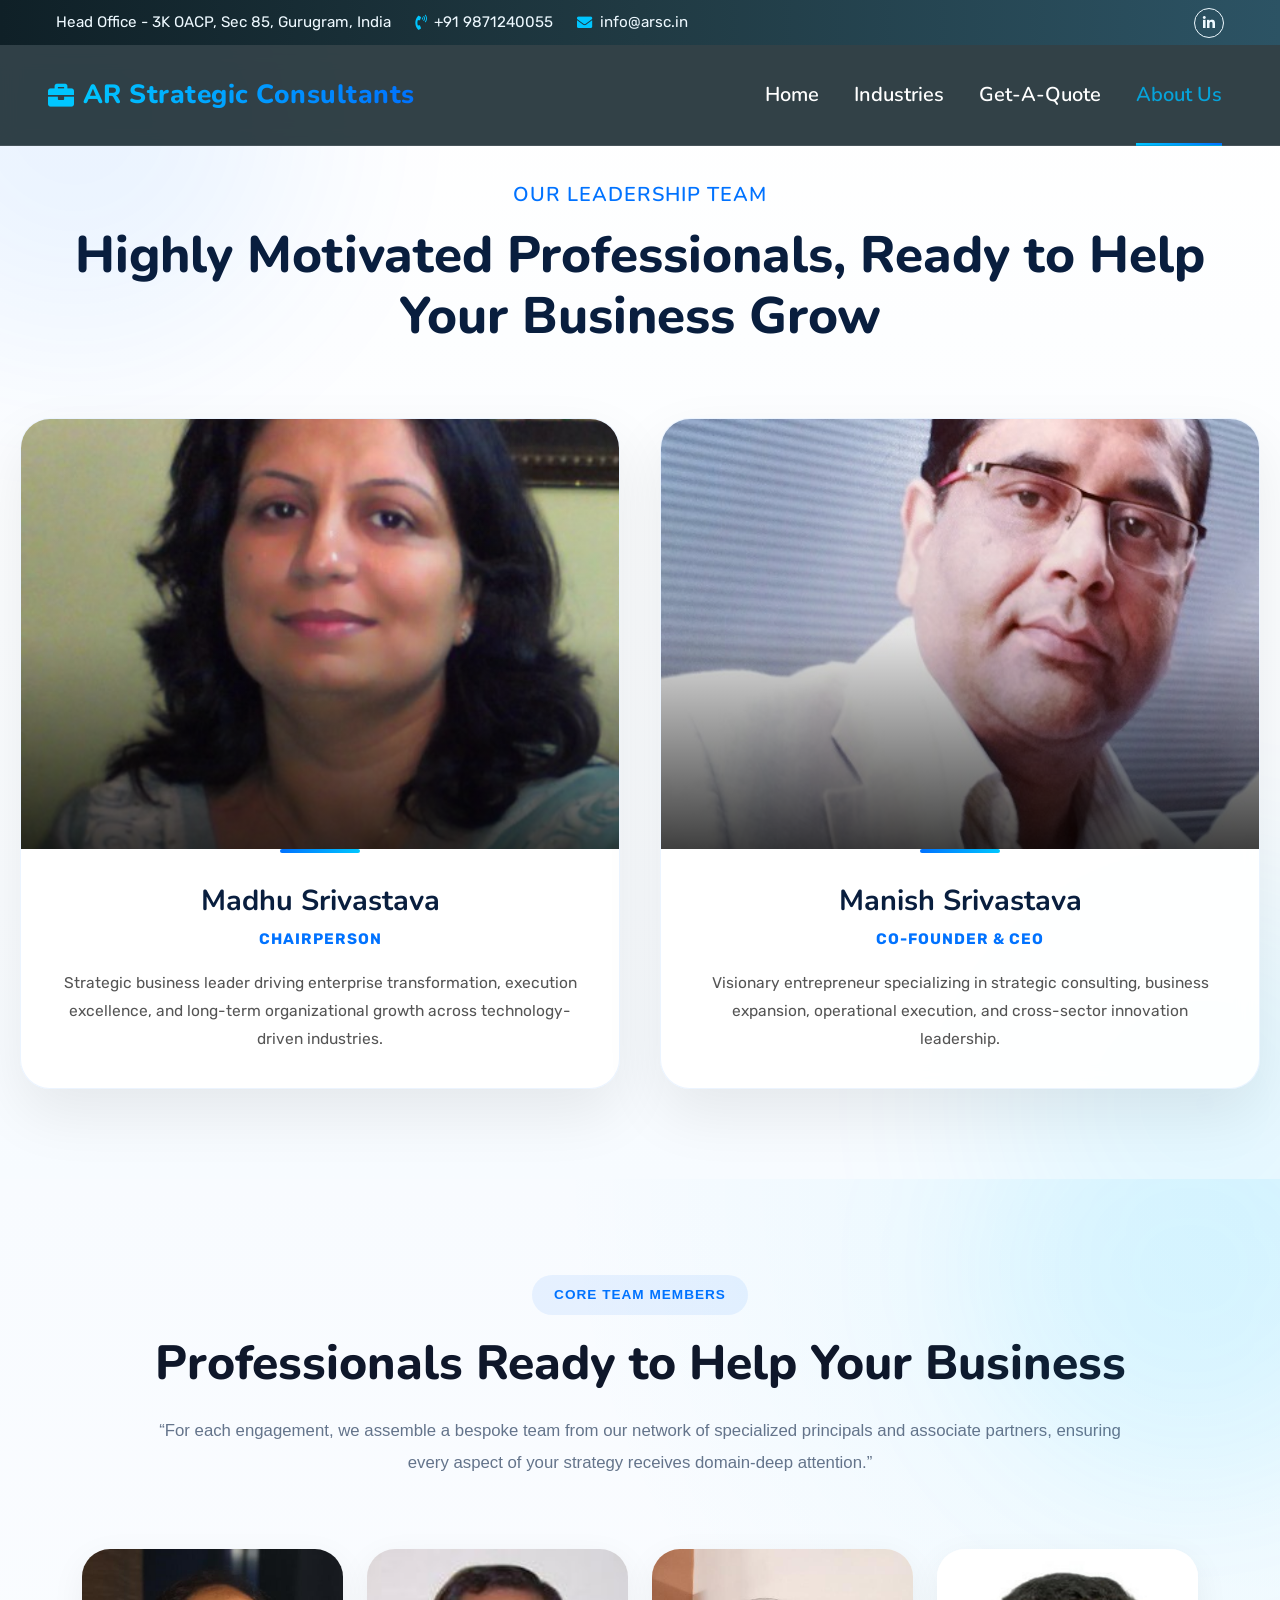
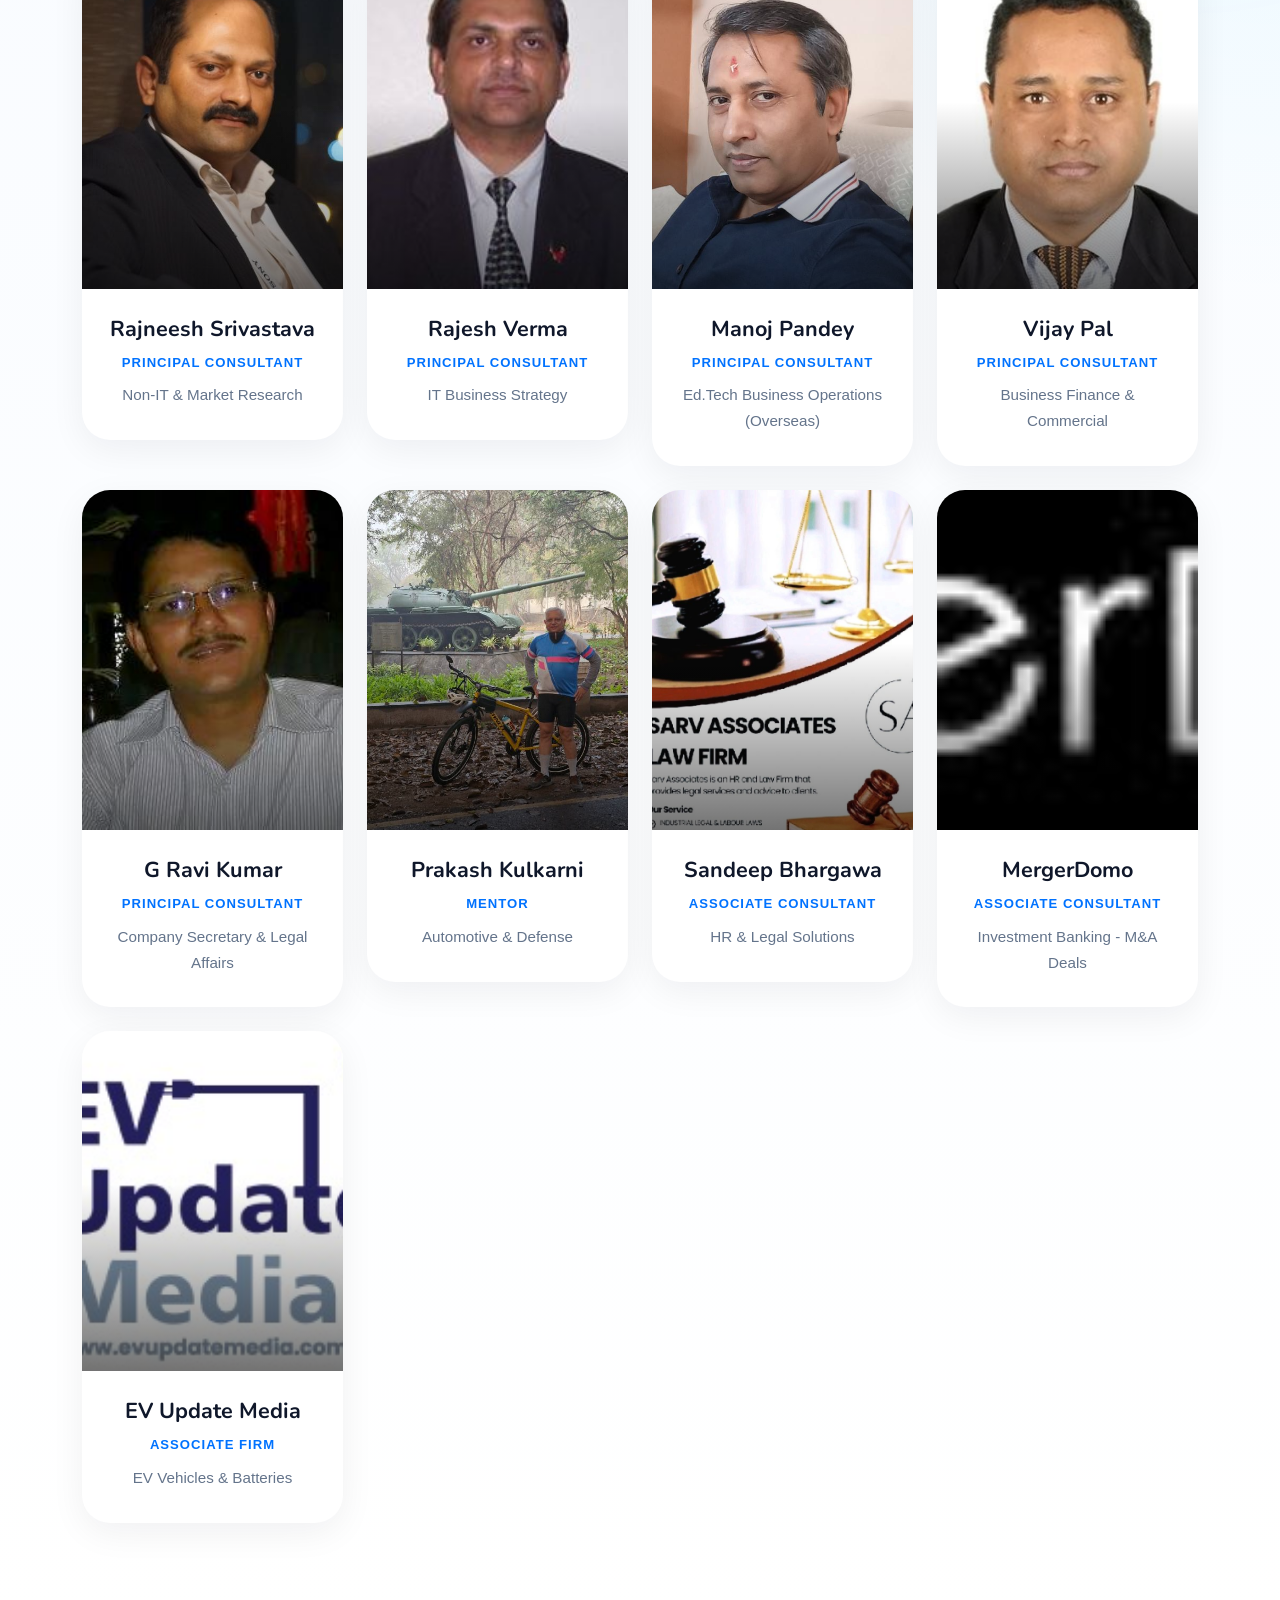
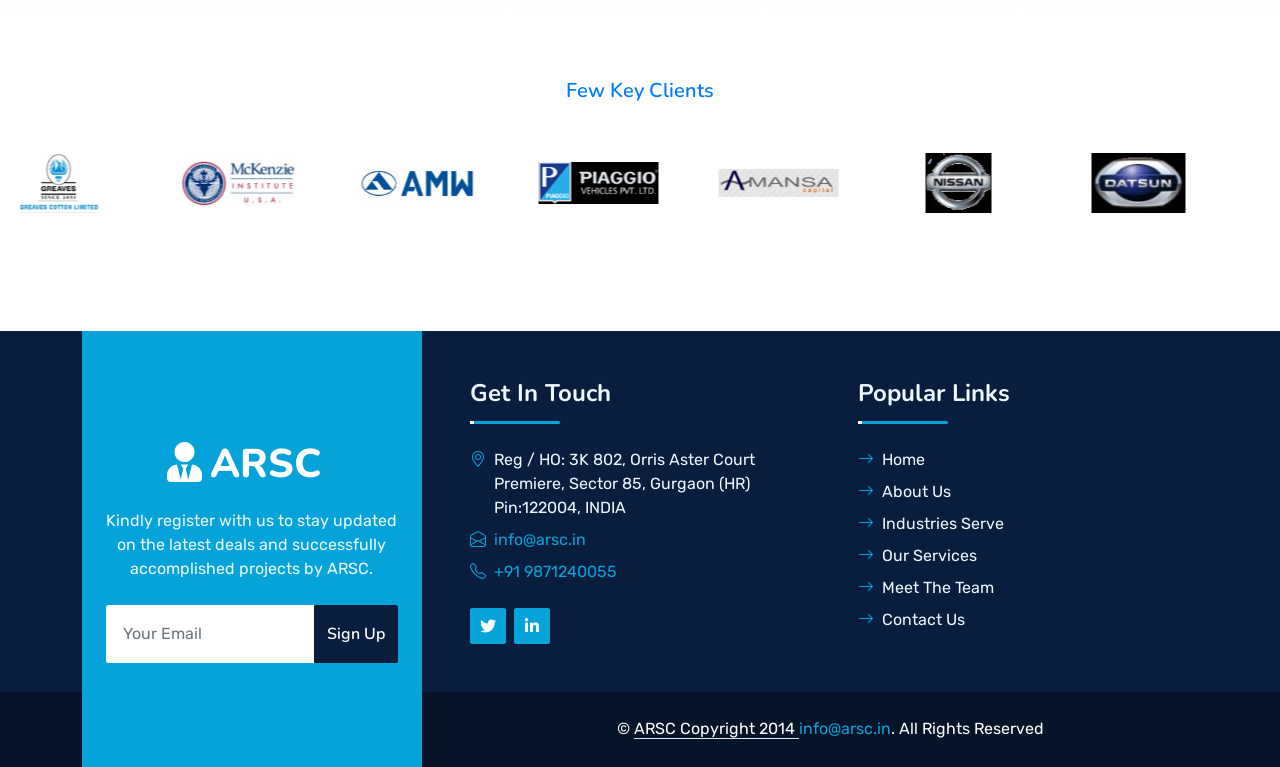
==== ARSC-Site _MAY 25/about.html @ a9e3c6f7 "Add files via upload" ====
<!DOCTYPE html>
<html lang="en">

<head>
    <meta charset="utf-8">
    <title>AR Strategic Consultants</title>
    <meta content="width=device-width, initial-scale=1.0" name="viewport">
    <meta content="Free HTML Templates" name="keywords">
    <meta content="Free HTML Templates" name="description">

    <!-- Favicon -->
    <link href="img/favicon.ico" rel="icon">

    <!-- Google Web Fonts -->
    <link rel="preconnect" href="https://fonts.googleapis.com">
    <link rel="preconnect" href="https://fonts.gstatic.com" crossorigin>
    <link href="https://fonts.googleapis.com/css2?family=Nunito:wght@400;600;700;800&family=Rubik:wght@400;500;600;700&display=swap" rel="stylesheet">

    <!-- Icon Font Stylesheet -->
    <link href="https://cdnjs.cloudflare.com/ajax/libs/font-awesome/5.10.0/css/all.min.css" rel="stylesheet">
    <link href="https://cdn.jsdelivr.net/npm/bootstrap-icons@1.4.1/font/bootstrap-icons.css" rel="stylesheet">

    <!-- Libraries Stylesheet -->
    <link href="lib/owlcarousel/assets/owl.carousel.min.css" rel="stylesheet">
    <link href="lib/animate/animate.min.css" rel="stylesheet">

    <!-- Customized Bootstrap Stylesheet -->
    <link href="css/bootstrap.min.css" rel="stylesheet">

    <!-- Template Stylesheet -->
    <link href="css/style.css" rel="stylesheet">
</head>

<body>
    <!-- Spinner Start -->
    <div id="spinner" class="show bg-white position-fixed translate-middle w-100 vh-100 top-50 start-50 d-flex align-items-center justify-content-center">
        <div class="spinner"></div>
    </div>
    <!-- Spinner End -->


<!-- Topbar Start -->
<div class="container-fluid bg-dark px-5 d-none d-lg-block" style="background: linear-gradient(90deg, #0f2027, #203a43, #2c5364); backdrop-filter: blur(6px);">
    <div class="row gx-0">
        <div class="col-lg-8 text-center text-lg-start mb-2 mb-lg-0">
            <div class="d-inline-flex align-items-center" style="height: 45px;">
                
                <small class="me-4 text-light d-flex align-items-center">
                    <i class="fas fa-location-dot me-2" style="color:#00c6ff;"></i>
                    Head Office - 3K OACP, Sec 85, Gurugram, India
                </small>
                
                <small class="me-4 text-light d-flex align-items-center">
                    <i class="fas fa-phone-volume me-2" style="color:#00c6ff;"></i>
                    <a href="tel:+919871240055" class="text-light text-decoration-none">+91 9871240055</a>
                </small>
                
                <small class="text-light d-flex align-items-center">
                    <i class="fas fa-envelope me-2" style="color:#00c6ff;"></i>
                    <a href="mailto:info@arsc.in" class="text-light text-decoration-none">info@arsc.in</a>
                </small>

            </div>
        </div>
        
        <div class="col-lg-4 text-center text-lg-end">
            <div class="d-inline-flex align-items-center" style="height: 45px;">
                
                <a class="btn btn-sm btn-outline-light btn-sm-square rounded-circle me-2"
                   href="https://www.linkedin.com/company/ar-strategic-consultants/"
                   style="transition: all 0.3s ease;">
                   
                    <i class="fab fa-linkedin-in fw-normal"></i>
                </a>

            </div>
        </div>
    </div>
</div>
<!-- Topbar End -->


    <!-- Navbar & Carousel Start -->
<div class="container-fluid position-relative p-0">
<nav class="navbar navbar-expand-lg navbar-dark px-5 py-3 py-lg-0"
     style="background: rgba(15, 32, 39, 0.85); backdrop-filter: blur(10px); border-bottom: 1px solid rgba(255,255,255,0.1);">

    <a href="index.html" class="navbar-brand p-0 d-flex align-items-center">
        <h1 class="m-0 d-flex align-items-center">
            <i class="fas fa-briefcase me-2" style="color:#00c6ff;"></i>
            <span style="background: linear-gradient(90deg,#00c6ff,#0072ff); -webkit-background-clip: text; -webkit-text-fill-color: transparent;">
                AR Strategic Consultants
            </span>
        </h1>
    </a>

    <button class="navbar-toggler border-0 shadow-none" type="button" data-bs-toggle="collapse" data-bs-target="#navbarCollapse">
        <span class="fa fa-bars" style="color:#00c6ff;"></span>
    </button>

    <div class="collapse navbar-collapse" id="navbarCollapse">
        <div class="navbar-nav ms-auto py-0">

            <a href="index.html" class="nav-item nav-link nav-hover">Home</a>
            <a href="industries.html" class="nav-item nav-link nav-hover">Industries</a>
            <!-- <a href="service.html" class="nav-item nav-link nav-hover">Services</a> -->
            <a href="quote.html" class="nav-item nav-link nav-hover">Get-A-Quote</a>
            <a href="about.html" class="nav-item nav-link active nav-hover">About Us</a>
            <!-- <a href="contact.html" class="nav-item nav-link nav-hover">Contact</a> -->

        </div> 
    </div>               

</nav>
<div id="arsc-leadership-section">

<style>
/* =========================
   FULLY SCOPED LEADERSHIP
========================= */

#arsc-leadership-section{
    position:relative;
    padding:90px 20px;
    overflow:hidden;
    background:
    linear-gradient(to bottom,#ffffff,#f7fbff);
}

/* background glows */
#arsc-leadership-section::before,
#arsc-leadership-section::after{
    content:"";
    position:absolute;
    width:450px;
    height:450px;
    border-radius:50%;
    filter:blur(100px);
    opacity:.08;
    z-index:0;
}

#arsc-leadership-section::before{
    background:#0072ff;
    top:-150px;
    left:-150px;
}

#arsc-leadership-section::after{
    background:#00c6ff;
    bottom:-150px;
    right:-150px;
}

/* wrapper */
#arsc-leadership-section .arsc-lead-wrap{
    max-width:1300px;
    margin:auto;
    position:relative;
    z-index:2;
}

/* heading */
#arsc-leadership-section .arsc-head{
    text-align:center;
    margin-bottom:70px;
}

#arsc-leadership-section .arsc-head h5{
    color:#0072ff;
    font-weight:800;
    text-transform:uppercase;
    letter-spacing:1px;
    margin-bottom:18px;
}

#arsc-leadership-section .arsc-head h1{
    font-size:clamp(2rem,4vw,3.3rem);
    font-weight:800;
    line-height:1.2;
    margin:0;
}

/* grid */
#arsc-leadership-section .arsc-grid{
    display:grid;
    grid-template-columns:repeat(auto-fit,minmax(320px,1fr));
    gap:40px;
}

/* cards */
#arsc-leadership-section .arsc-card{
    position:relative;
    border-radius:30px;
    overflow:hidden;
    background:rgba(255,255,255,.92);
    border:1px solid rgba(0,114,255,.08);
    box-shadow:0 25px 60px rgba(0,0,0,.08);
    transition:.5s ease;
    transform-style:preserve-3d;
    backdrop-filter:blur(10px);
}

#arsc-leadership-section .arsc-card:hover{
    transform:translateY(-12px);
    box-shadow:0 35px 90px rgba(0,0,0,.14);
}

/* image */
#arsc-leadership-section .arsc-image{
    position:relative;
    height:430px;
    overflow:hidden;
}

#arsc-leadership-section .arsc-image img{
    width:100%;
    height:100%;
    object-fit:cover;
    transition:transform 1s ease;
    display:block;
}

#arsc-leadership-section .arsc-card:hover img{
    transform:scale(1.08);
}

/* overlay */
#arsc-leadership-section .arsc-overlay{
    position:absolute;
    inset:0;
    background:
    linear-gradient(
        to top,
        rgba(0,0,0,.75),
        rgba(0,0,0,.1),
        transparent
    );
}

/* floating socials */
#arsc-leadership-section .arsc-socials{
    position:absolute;
    top:20px;
    right:20px;
    display:flex;
    flex-direction:column;
    gap:12px;
    z-index:3;
}

#arsc-leadership-section .arsc-socials a{
    width:48px;
    height:48px;
    border-radius:50%;
    display:flex;
    align-items:center;
    justify-content:center;
    text-decoration:none;
    background:rgba(255,255,255,.15);
    backdrop-filter:blur(10px);
    color:#fff;
    font-size:18px;
    transition:.35s ease;
    border:1px solid rgba(255,255,255,.2);
}

#arsc-leadership-section .arsc-socials a:hover{
    transform:translateY(-4px) scale(1.08);
    background:linear-gradient(135deg,#0072ff,#00c6ff);
}

/* content */
#arsc-leadership-section .arsc-content{
    padding:35px;
    text-align:center;
    position:relative;
}

#arsc-leadership-section .arsc-content::before{
    content:"";
    position:absolute;
    top:0;
    left:50%;
    transform:translateX(-50%);
    width:80px;
    height:4px;
    border-radius:50px;
    background:linear-gradient(to right,#0072ff,#00c6ff);
}

/* typography */
#arsc-leadership-section .arsc-content h3{
    font-size:1.8rem;
    font-weight:800;
    margin-bottom:10px;
}

#arsc-leadership-section .arsc-role{
    color:#0072ff;
    text-transform:uppercase;
    font-size:.95rem;
    font-weight:700;
    letter-spacing:1px;
    margin-bottom:18px;
}

#arsc-leadership-section .arsc-desc{
    color:#555;
    line-height:1.8;
    font-size:.97rem;
}

/* reveal */
#arsc-leadership-section .reveal{
    opacity:0;
    transform:translateY(80px);
}

#arsc-leadership-section .reveal.active{
    opacity:1;
    transform:translateY(0);
    transition:all 1s cubic-bezier(.2,.8,.2,1);
}

/* floating animation */
@keyframes arscFloat{
    0%{transform:translateY(0px);}
    50%{transform:translateY(-8px);}
    100%{transform:translateY(0px);}
}

#arsc-leadership-section .arsc-card{
    animation:arscFloat 6s ease-in-out infinite;
}

/* mobile */
@media(max-width:768px){

    #arsc-leadership-section{
        padding:70px 15px;
    }

    #arsc-leadership-section .arsc-image{
        height:340px;
    }

    #arsc-leadership-section .arsc-content{
        padding:28px;
    }

}
</style>

<br>
<br>
<div class="arsc-lead-wrap">

    <div class="arsc-head">
        <h5>Our Leadership Team</h5>

        <h1>
            Highly Motivated Professionals,
            Ready to Help Your Business Grow
        </h1>
    </div>

    <div class="arsc-grid" id="arsc-leaders-grid"></div>

</div>

<script>
(function(){

const LEADERS = [

{
name:"Madhu Srivastava",
role:"Chairperson",
image:"img/team-5.jpeg",
desc:"Strategic business leader driving enterprise transformation, execution excellence, and long-term organizational growth across technology-driven industries."
},

{
name:"Manish Srivastava",
role:"Co-Founder & CEO",
image:"img/team-1.jpg",
desc:"Visionary entrepreneur specializing in strategic consulting, business expansion, operational execution, and cross-sector innovation leadership."
}

];

const grid = document.getElementById("arsc-leaders-grid");

/* render */
LEADERS.forEach((leader,index)=>{

const card = document.createElement("div");

card.className = "arsc-card reveal";

card.innerHTML = `

<div class="arsc-image">

    <img src="${leader.image}" alt="${leader.name}">

    <div class="arsc-overlay"></div>

</div>

<div class="arsc-content">

    <h3>${leader.name}</h3>

    <div class="arsc-role">
        ${leader.role}
    </div>

    <div class="arsc-desc">
        ${leader.desc}
    </div>

</div>

`;

grid.appendChild(card);

});

/* reveal */
const observer = new IntersectionObserver((entries)=>{

entries.forEach((entry,i)=>{

if(entry.isIntersecting){

setTimeout(()=>{
entry.target.classList.add("active");
},i*180);

}

});

},{threshold:.15});

document.querySelectorAll(
"#arsc-leadership-section .reveal"
).forEach(el=>observer.observe(el));

/* 3D tilt */
document.querySelectorAll(
"#arsc-leadership-section .arsc-card"
).forEach(card=>{

card.addEventListener("mousemove",(e)=>{

const rect = card.getBoundingClientRect();

const x = e.clientX - rect.left;
const y = e.clientY - rect.top;

const rotateY = ((x / rect.width)-0.5)*8;
const rotateX = ((y / rect.height)-0.5)*-8;

card.style.transform = `
rotateX(${rotateX}deg)
rotateY(${rotateY}deg)
translateY(-8px)
`;

});

card.addEventListener("mouseleave",()=>{
card.style.transform = "";
});

});

})();
</script>

</div>


<!-- =========================
     CORE TEAM MODULAR SECTION
     DROP-IN READY
========================= -->

<section id="arsc-core-team" class="arsc-team-wrapper">
    <div class="container-fluid py-5">
        <div class="container py-5">

            <div class="arsc-team-heading text-center">
                <span class="arsc-team-tag">
                    Core Team Members
                </span>

                <h2>
                    Professionals Ready to Help Your Business
                </h2>

                <p>
                    “For each engagement, we assemble a bespoke team from our network
                    of specialized principals and associate partners, ensuring every
                    aspect of your strategy receives domain-deep attention.”
                </p>
            </div>

            <div class="row g-4 arsc-team-grid">

                <!-- CARD -->
                <div class="col-xl-3 col-lg-4 col-md-6">
                    <div class="arsc-team-card">
                        <div class="arsc-team-image-wrap">
                            <img src="img/team-2.jpg" alt="">
                            <div class="arsc-team-overlay"></div>
                        </div>

                        <div class="arsc-team-content">
                            <h4>Rajneesh Srivastava</h4>
                            <span>Principal Consultant</span>
                            <p>Non-IT & Market Research</p>
                        </div>
                    </div>
                </div>

                <!-- CARD -->
                <div class="col-xl-3 col-lg-4 col-md-6">
                    <div class="arsc-team-card">
                        <div class="arsc-team-image-wrap">
                            <img src="img/team-4.jpg" alt="">
                            <div class="arsc-team-overlay"></div>
                        </div>

                        <div class="arsc-team-content">
                            <h4>Rajesh Verma</h4>
                            <span>Principal Consultant</span>
                            <p>IT Business Strategy</p>
                        </div>
                    </div>
                </div>

                <!-- CARD -->
                <div class="col-xl-3 col-lg-4 col-md-6">
                    <div class="arsc-team-card">
                        <div class="arsc-team-image-wrap">
                            <img src="img/team-6.jpg" alt="">
                            <div class="arsc-team-overlay"></div>
                        </div>

                        <div class="arsc-team-content">
                            <h4>Manoj Pandey</h4>
                            <span>Principal Consultant</span>
                            <p>Ed.Tech Business Operations (Overseas)</p>
                        </div>
                    </div>
                </div>

                <!-- CARD -->
                <div class="col-xl-3 col-lg-4 col-md-6">
                    <div class="arsc-team-card">
                        <div class="arsc-team-image-wrap">
                            <img src="img/team-7.jpg" alt="">
                            <div class="arsc-team-overlay"></div>
                        </div>

                        <div class="arsc-team-content">
                            <h4>Vijay Pal</h4>
                            <span>Principal Consultant</span>
                            <p>Business Finance & Commercial</p>
                        </div>
                    </div>
                </div>

                <!-- CARD -->
                <div class="col-xl-3 col-lg-4 col-md-6">
                    <div class="arsc-team-card">
                        <div class="arsc-team-image-wrap">
                            <img src="img/team-9.jpg" alt="">
                            <div class="arsc-team-overlay"></div>
                        </div>

                        <div class="arsc-team-content">
                            <h4>G Ravi Kumar</h4>
                            <span>Principal Consultant</span>
                            <p>Company Secretary & Legal Affairs</p>
                        </div>
                    </div>
                </div>

                <!-- CARD -->
                <div class="col-xl-3 col-lg-4 col-md-6">
                    <div class="arsc-team-card">
                        <div class="arsc-team-image-wrap">
                            <img src="img/team-8.jpg" alt="">
                            <div class="arsc-team-overlay"></div>
                        </div>

                        <div class="arsc-team-content">
                            <h4>Prakash Kulkarni</h4>
                            <span>Mentor</span>
                            <p>Automotive & Defense</p>
                        </div>
                    </div>
                </div>

                <!-- CARD -->
                <div class="col-xl-3 col-lg-4 col-md-6">
                    <div class="arsc-team-card">
                        <div class="arsc-team-image-wrap">
                            <img src="img/team-10.jpg" alt="">
                            <div class="arsc-team-overlay"></div>
                        </div>

                        <div class="arsc-team-content">
                            <h4>Sandeep Bhargawa</h4>
                            <span>Associate Consultant</span>
                            <p>HR & Legal Solutions</p>
                        </div>
                    </div>
                </div>

                <!-- CARD -->
                <div class="col-xl-3 col-lg-4 col-md-6">
                    <div class="arsc-team-card">
                        <div class="arsc-team-image-wrap">
                            <img src="img/team-11.jpg" alt="">
                            <div class="arsc-team-overlay"></div>
                        </div>

                        <div class="arsc-team-content">
                            <h4>MergerDomo</h4>
                            <span>Associate Consultant</span>
                            <p>Investment Banking - M&A Deals</p>
                        </div>
                    </div>
                </div>

                <!-- CARD -->
                <div class="col-xl-3 col-lg-4 col-md-6">
                    <div class="arsc-team-card">
                        <div class="arsc-team-image-wrap">
                            <img src="img/team-12.jpg" alt="">
                            <div class="arsc-team-overlay"></div>
                        </div>

                        <div class="arsc-team-content">
                            <h4>EV Update Media</h4>
                            <span>Associate Firm</span>
                            <p>EV Vehicles & Batteries</p>
                        </div>
                    </div>
                </div>

            </div>
        </div>
    </div>
</section>

<style>

/* =========================
   SCOPED ONLY TO THIS BLOCK
========================= */

#arsc-core-team{
    position:relative;
    overflow:hidden;
    background:
        radial-gradient(circle at top right, rgba(0,198,255,.08), transparent 30%),
        linear-gradient(to bottom,#f8fbff,#ffffff);
    font-family: 'Segoe UI', sans-serif;
}

#arsc-core-team .arsc-team-heading{
    margin-bottom:70px;
}

#arsc-core-team .arsc-team-tag{
    display:inline-block;
    padding:10px 22px;
    border-radius:100px;
    background:rgba(0,114,255,.08);
    color:#0072ff;
    font-weight:700;
    letter-spacing:1px;
    margin-bottom:20px;
    text-transform:uppercase;
    font-size:.85rem;
}

#arsc-core-team .arsc-team-heading h2{
    font-size:3rem;
    font-weight:800;
    color:#0f172a;
    margin-bottom:22px;
    line-height:1.2;
}

#arsc-core-team .arsc-team-heading p{
    max-width:1000px;
    margin:auto;
    color:#64748b;
    font-size:1.05rem;
    line-height:1.9;
}

#arsc-core-team .arsc-team-card{
    position:relative;
    border-radius:28px;
    overflow:hidden;
    background:#fff;
    transition:.5s ease;
    transform-style:preserve-3d;
    box-shadow:
        0 10px 35px rgba(15,23,42,.06);
    opacity:0;
    transform:translateY(60px);
}

#arsc-core-team .arsc-team-card.active{
    opacity:1;
    transform:translateY(0);
}

#arsc-core-team .arsc-team-card:hover{
    transform:
        translateY(-12px)
        rotateX(3deg)
        rotateY(-3deg);
    box-shadow:
        0 25px 60px rgba(0,114,255,.18);
}

#arsc-core-team .arsc-team-image-wrap{
    height:340px;
    position:relative;
    overflow:hidden;
}

#arsc-core-team .arsc-team-image-wrap img{
    width:100%;
    height:100%;
    object-fit:cover;
    transition:1s ease;
}

#arsc-core-team .arsc-team-card:hover img{
    transform:scale(1.08);
}

#arsc-core-team .arsc-team-overlay{
    position:absolute;
    inset:0;
    background:
        linear-gradient(
            to top,
            rgba(0,0,0,.55),
            transparent 55%
        );
}

#arsc-core-team .arsc-team-content{
    padding:28px 24px 32px;
    text-align:center;
    position:relative;
}

#arsc-core-team .arsc-team-content h4{
    font-size:1.35rem;
    font-weight:800;
    margin-bottom:10px;
    color:#0f172a;
}

#arsc-core-team .arsc-team-content span{
    display:block;
    color:#0072ff;
    font-weight:700;
    text-transform:uppercase;
    font-size:.82rem;
    letter-spacing:1px;
    margin-bottom:10px;
}

#arsc-core-team .arsc-team-content p{
    margin:0;
    color:#64748b;
    line-height:1.7;
    font-size:.95rem;
}

/* Floating Glow */
#arsc-core-team::before{
    content:'';
    position:absolute;
    width:420px;
    height:420px;
    border-radius:50%;
    background:rgba(0,198,255,.08);
    filter:blur(80px);
    top:-120px;
    right:-120px;
    animation:arscFloat 8s ease-in-out infinite alternate;
}

@keyframes arscFloat{
    from{
        transform:translateY(0px);
    }
    to{
        transform:translateY(40px);
    }
}

@media(max-width:991px){

    #arsc-core-team .arsc-team-heading h2{
        font-size:2.1rem;
    }

    #arsc-core-team .arsc-team-image-wrap{
        height:300px;
    }

}

@media(max-width:576px){

    #arsc-core-team .arsc-team-heading h2{
        font-size:1.7rem;
    }

    #arsc-core-team .arsc-team-heading p{
        font-size:.95rem;
    }

}

</style>

<script>

(function(){

    const section = document.querySelector('#arsc-core-team');
    if(!section) return;

    const cards = section.querySelectorAll('.arsc-team-card');

    /* Reveal Animation */
    const observer = new IntersectionObserver((entries)=>{
        entries.forEach((entry,index)=>{

            if(entry.isIntersecting){

                setTimeout(()=>{
                    entry.target.classList.add('active');
                },index * 120);

            }

        });
    },{threshold:0.15});

    cards.forEach(card=>{
        observer.observe(card);
    });

    /* 3D Tilt */
    cards.forEach(card=>{

        card.addEventListener('mousemove',(e)=>{

            const rect = card.getBoundingClientRect();

            const x = e.clientX - rect.left;
            const y = e.clientY - rect.top;

            const rotateY = ((x / rect.width)-0.5)*10;
            const rotateX = ((y / rect.height)-0.5)*-10;

            card.style.transform = `
                translateY(-12px)
                rotateX(${rotateX}deg)
                rotateY(${rotateY}deg)
            `;

        });

        card.addEventListener('mouseleave',()=>{

            card.style.transform='';

        });

    });

})();

</script>


    <!-- Vendor Start -->
 
<div id="client-carousel-section">

<style>
/* ===== Scoped Styles ===== */
#client-carousel-section {
    padding: 60px 20px;
}

#client-carousel-section .title {
    text-align: center;
    margin-bottom: 40px;
}

#client-carousel-section .title h5 {
    color: #007bff;
    font-weight: bold;
}

/* Carousel container */
#client-carousel-section .carousel-wrapper {
    overflow: hidden;
    position: relative;
}

/* Track */
#client-carousel-section .carousel-track {
    display: flex;
    gap: 40px;
    align-items: center;
    width: max-content;
    will-change: transform;
}

/* Logo box (uniform size) */
#client-carousel-section .logo-box {
    width: 140px;
    height: 80px;
    display: flex;
    align-items: center;
    justify-content: center;
    background: #fff;
    border-radius: 10px;
    padding: 10px;
    transition: transform 0.3s ease, box-shadow 0.3s ease;
}

#client-carousel-section .logo-box:hover {
    transform: scale(1.08);
    box-shadow: 0 10px 25px rgba(0,0,0,0.12);
}

/* Image normalization (NO grayscale now) */
#client-carousel-section .logo-box img {
    max-width: 100%;
    max-height: 100%;
    object-fit: contain; /* ensures perfect fit */
    transition: transform 0.3s ease;
}

#client-carousel-section .logo-box:hover img {
    transform: scale(1.05);
}
</style>

<div class="title">
    <h5>Few Key Clients</h5>
</div>

<div class="carousel-wrapper">
    <div class="carousel-track" id="client-track"></div>
</div>

<script>
(function(){

const LOGOS = [
"img/v1.jpg","img/v2.jpg","img/v3.jpg","img/v4.jpg",
"img/v5.jpg","img/v6.jpg","img/v7.jpg","img/v8.jpg",
"img/v9.jpg","img/v10.jpg","img/v11.jpg","img/v12.jpg","img/v13.jpg"
];

const track = document.getElementById("client-track");

/* ===== RENDER ===== */
const items = [...LOGOS, ...LOGOS]; // duplicate for seamless loop

items.forEach(src => {
    const div = document.createElement("div");
    div.className = "logo-box";
    div.innerHTML = `<img src="${src}" alt="client logo">`;
    track.appendChild(div);
});

/* ===== AUTO SCROLL ===== */
let position = 0;
let speed = 0.5;
let isPaused = false;

function animate() {
    if (!isPaused) {
        position -= speed;

        if (Math.abs(position) >= track.scrollWidth / 2) {
            position = 0;
        }

        track.style.transform = `translateX(${position}px)`;
    }
    requestAnimationFrame(animate);
}

animate();

/* Pause on hover */
track.addEventListener("mouseenter", () => isPaused = true);
track.addEventListener("mouseleave", () => isPaused = false);

})();
</script>

</div>
    
	<!-- Vendor End -->
    
     <!-- Footer Start -->
    <div class="container-fluid bg-dark text-light mt-5 wow fadeInUp" data-wow-delay="0.1s">
        <div class="container">
            <div class="row gx-5">
                <div class="col-lg-4 col-md-6 footer-about">
                    <div class="d-flex flex-column align-items-center justify-content-center text-center h-100 bg-primary p-4">
                        <a href="index.html" class="navbar-brand">
                            <h1 class="m-0 text-white"><i class="fa fa-user-tie me-2"></i>ARSC</h1>
                        </a>
                        <p class="mt-3 mb-4">Kindly register with us to stay updated on the latest deals and successfully accomplished projects by ARSC.</p>
                        <form action="">
                            <div class="input-group">
                                <input type="text" class="form-control border-white p-3" placeholder="Your Email">
                                <button class="btn btn-dark">Sign Up</button>
                            </div>
                        </form>
                    </div>
                </div>
                <div class="col-lg-8 col-md-6">
                    <div class="row gx-5">
                        <div class="col-lg-6 col-md-12 pt-5 mb-5">
                            <div class="section-title section-title-sm position-relative pb-3 mb-4">
                                <h4 class="text-light mb-0">Get In Touch</h4>
                            </div>
                            <div class="d-flex mb-2">
                                <i class="bi bi-geo-alt text-primary me-2"></i>
                                <p class="mb-0"> Reg / HO:  3K 802, Orris Aster Court Premiere, Sector 85, Gurgaon (HR) Pin:122004, INDIA</p>
							</div>
							<div class="d-flex mb-2">
                                <i class="bi bi-envelope-open text-primary me-2"></i>
                                <p class="mb-0"><a href="mailto:info@arsc.in">info@arsc.in</a></p>
                            </div>
							<div class="d-flex mb-2">
                                <i class="bi bi-telephone text-primary me-2"></i>
                                <p class="mb-0"><a href="tel:+919871240055">+91 9871240055</a></p>
							</div>
							<div class="d-flex mt-4">
                                <a class="btn btn-primary btn-square me-2" href="#"><i class="fab fa-twitter fw-normal"></i></a>
                                <a class="btn btn-primary btn-square me-2" href="#"><i class="fab fa-linkedin-in fw-normal"></i></a>
							</div>
                        </div>
                       
                        <div class="col-lg-6 col-md-12 pt-0 pt-lg-5 mb-5">
                            <div class="section-title section-title-sm position-relative pb-3 mb-4">
                                <h4 class="text-light mb-0">Popular Links</h4>
                            </div>
                            <div class="link-animated d-flex flex-column justify-content-start">
                                <a class="text-light mb-2" href="#"><i class="bi bi-arrow-right text-primary me-2"></i>Home</a>
                                <a class="text-light mb-2" href="#"><i class="bi bi-arrow-right text-primary me-2"></i>About Us</a>
                                <a class="text-light mb-2" href="#"><i class="bi bi-arrow-right text-primary me-2"></i>Industries Serve</a>                                
                                <a class="text-light mb-2" href="#"><i class="bi bi-arrow-right text-primary me-2"></i>Our Services</a>
                                <a class="text-light mb-2" href="#"><i class="bi bi-arrow-right text-primary me-2"></i>Meet The Team</a>
                                <a class="text-light mb-2" href="#"><i class="bi bi-arrow-right text-primary me-2"></i>Contact Us</a>
                            </div>
                        </div>
                    </div>
                </div>
            </div>
        </div>
    </div>
    <div class="container-fluid text-white" style="background: #061429;">
        <div class="container text-center">
            <div class="row justify-content-end">
                <div class="col-lg-8 col-md-6">
                    <div class="d-flex align-items-center justify-content-center" style="height: 75px;">
					<p class="mb-0">&copy; <a class="text-white border-bottom" href="#"> ARSC Copyright 2014 <a href="mailto:info@arsc.in">info@arsc.in</a></a>. All Rights Reserved
                    <div>
					</div>
					</div>
				</div>
			</div>
		</div>
	</div>
	<!-- Footer End -->


    <!-- Back to Top -->
    <a href="#" class="btn btn-lg btn-primary btn-lg-square rounded back-to-top"><i class="bi bi-arrow-up"></i></a>


    <!-- JavaScript Libraries -->
    <script src="https://code.jquery.com/jquery-3.4.1.min.js"></script>
    <script src="https://cdn.jsdelivr.net/npm/bootstrap@5.0.0/dist/js/bootstrap.bundle.min.js"></script>
    <script src="lib/wow/wow.min.js"></script>
    <script src="lib/easing/easing.min.js"></script>
    <script src="lib/waypoints/waypoints.min.js"></script>
    <script src="lib/counterup/counterup.min.js"></script>
    <script src="lib/owlcarousel/owl.carousel.min.js"></script>

    <!-- Template Javascript -->
    <script src="js/main.js"></script>
</body>

</html>
---- ARSC-Site _MAY 25/css/style.css ----
/********** Template CSS **********/
:root {
    --primary: #06A3DA;
    --secondary: #34AD54;
    --light: #EEF9FF;
    --dark: #091E3E;
}


/*** Spinner ***/
.spinner {
    width: 40px;
    height: 40px;
    background: var(--primary);
    margin: 100px auto;
    -webkit-animation: sk-rotateplane 1.2s infinite ease-in-out;
    animation: sk-rotateplane 1.2s infinite ease-in-out;
}

@-webkit-keyframes sk-rotateplane {
    0% {
        -webkit-transform: perspective(120px)
    }
    50% {
        -webkit-transform: perspective(120px) rotateY(180deg)
    }
    100% {
        -webkit-transform: perspective(120px) rotateY(180deg) rotateX(180deg)
    }
}

@keyframes sk-rotateplane {
    0% {
        transform: perspective(120px) rotateX(0deg) rotateY(0deg);
        -webkit-transform: perspective(120px) rotateX(0deg) rotateY(0deg)
    }
    50% {
        transform: perspective(120px) rotateX(-180.1deg) rotateY(0deg);
        -webkit-transform: perspective(120px) rotateX(-180.1deg) rotateY(0deg)
    }
    100% {
        transform: perspective(120px) rotateX(-180deg) rotateY(-179.9deg);
        -webkit-transform: perspective(120px) rotateX(-180deg) rotateY(-179.9deg);
    }
}

#spinner {
    opacity: 0;
    visibility: hidden;
    transition: opacity .5s ease-out, visibility 0s linear .5s;
    z-index: 99999;
}

#spinner.show {
    transition: opacity .5s ease-out, visibility 0s linear 0s;
    visibility: visible;
    opacity: 1;
}


/*** Heading ***/
h1,
h2,
.fw-bold {
    font-weight: 800 !important;
}

h3,
h4,
.fw-semi-bold {
    font-weight: 700 !important;
}

h5,
h6,
.fw-medium {
    font-weight: 600 !important;
}


/*** Button ***/
.btn {
    font-family: 'Nunito', sans-serif;
    font-weight: 600;
    transition: .5s;
}

.btn-primary,
.btn-secondary {
    color: #FFFFFF;
    box-shadow: inset 0 0 0 50px transparent;
}

.btn-primary:hover {
    box-shadow: inset 0 0 0 0 var(--primary);
}

.btn-secondary:hover {
    box-shadow: inset 0 0 0 0 var(--secondary);
}

.btn-square {
    width: 36px;
    height: 36px;
}

.btn-sm-square {
    width: 30px;
    height: 30px;
}

.btn-lg-square {
    width: 48px;
    height: 48px;
}

.btn-square,
.btn-sm-square,
.btn-lg-square {
    padding-left: 0;
    padding-right: 0;
    text-align: center;
}


/*** Navbar ***/
.navbar-dark .navbar-nav .nav-link {
    font-family: 'Nunito', sans-serif;
    position: relative;
    margin-left: 25px;
    padding: 35px 0;
    color: #FFFFFF;
    font-size: 18px;
    font-weight: 600;
    outline: none;
    transition: .5s;
}

.sticky-top.navbar-dark .navbar-nav .nav-link {
    padding: 20px 0;
    color: var(--dark);
}

.navbar-dark .navbar-nav .nav-link:hover,
.navbar-dark .navbar-nav .nav-link.active {
    color: var(--primary);
}

.navbar-dark .navbar-brand h1 {
    color: #FFFFFF;
    font-size: 1.65rem !important;
    font-weight: 700;
    letter-spacing: 0.5px;
}

.navbar-dark .navbar-nav .nav-link {
    font-size: 20px !important;
}

.container-fluid.bg-dark.px-5.d-none.d-lg-block small {
    font-size: 0.95rem !important;
}

.navbar-dark .navbar-toggler {
    color: var(--primary) !important;
    border-color: var(--primary) !important;
}

@media (max-width: 991.98px) {
    .sticky-top.navbar-dark {
        position: relative;
        background: #FFFFFF;
    }

    .navbar-dark .navbar-nav .nav-link,
    .navbar-dark .navbar-nav .nav-link.show,
    .sticky-top.navbar-dark .navbar-nav .nav-link {
        padding: 10px 0;
        color: var(--dark);
    }

    .navbar-dark .navbar-brand h1 {
        color: var(--primary);
    }
}

@media (min-width: 992px) {
    .navbar-dark {
        position: absolute;
        width: 100%;
        top: 0;
        left: 0;
        border-bottom: 1px solid rgba(256, 256, 256, .1);
        z-index: 999;
    }
    
    .sticky-top.navbar-dark {
        position: fixed;
        background: #FFFFFF;
    }

    .navbar-dark .navbar-nav .nav-link::before {
        position: absolute;
        content: "";
        width: 0;
        height: 2px;
        bottom: -1px;
        left: 50%;
        background: var(--primary);
        transition: .5s;
    }

    .navbar-dark .navbar-nav .nav-link:hover::before,
    .navbar-dark .navbar-nav .nav-link.active::before {
        width: 100%;
        left: 0;
    }

    .navbar-dark .navbar-nav .nav-link.nav-contact::before {
        display: none;
    }

    .sticky-top.navbar-dark .navbar-brand h1 {
        color: var(--primary);
    }
}


/*** Carousel ***/
.carousel-caption {
    top: 0;
    left: 0;
    right: 0;
    bottom: 0;
    background: rgba(9, 30, 62, .7);
    z-index: 1;
}

@media (max-width: 576px) {
    .carousel-caption h5 {
        font-size: 14px;
        font-weight: 500 !important;
    }

    .carousel-caption h1 {
        font-size: 30px;
        font-weight: 600 !important;
    }
}

.carousel-control-prev,
.carousel-control-next {
    width: 10%;
}

.carousel-control-prev-icon,
.carousel-control-next-icon {
    width: 3rem;
    height: 3rem;
}


/*** Section Title ***/
.section-title::before {
    position: absolute;
    content: "";
    width: 150px;
    height: 5px;
    left: 0;
    bottom: 0;
    background: var(--primary);
    border-radius: 2px;
}

.section-title.text-center::before {
    left: 50%;
    margin-left: -75px;
}

.section-title.section-title-sm::before {
    width: 90px;
    height: 3px;
}

.section-title::after {
    position: absolute;
    content: "";
    width: 6px;
    height: 5px;
    bottom: 0px;
    background: #FFFFFF;
    -webkit-animation: section-title-run 5s infinite linear;
    animation: section-title-run 5s infinite linear;
}

.section-title.section-title-sm::after {
    width: 4px;
    height: 3px;
}

.section-title.text-center::after {
    -webkit-animation: section-title-run-center 5s infinite linear;
    animation: section-title-run-center 5s infinite linear;
}

.section-title.section-title-sm::after {
    -webkit-animation: section-title-run-sm 5s infinite linear;
    animation: section-title-run-sm 5s infinite linear;
}

@-webkit-keyframes section-title-run {
    0% {left: 0; } 50% { left : 145px; } 100% { left: 0; }
}

@-webkit-keyframes section-title-run-center {
    0% { left: 50%; margin-left: -75px; } 50% { left : 50%; margin-left: 45px; } 100% { left: 50%; margin-left: -75px; }
}

@-webkit-keyframes section-title-run-sm {
    0% {left: 0; } 50% { left : 85px; } 100% { left: 0; }
}


/*** Service ***/
.service-item {
    position: relative;
    height: 300px;
    padding: 0 30px;
    transition: .5s;
}

.service-item .service-icon {
    margin-bottom: 30px;
    width: 60px;
    height: 60px;
    display: flex;
    align-items: center;
    justify-content: center;
    background: var(--primary);
    border-radius: 2px;
    transform: rotate(-45deg);
}

.service-item .service-icon i {
    transform: rotate(45deg);
}

.service-item a.btn {
    position: absolute;
    width: 60px;
    bottom: -48px;
    left: 50%;
    margin-left: -30px;
    opacity: 0;
}

.service-item:hover a.btn {
    bottom: -24px;
    opacity: 1;
}


/*** Testimonial ***/
.testimonial-carousel .owl-dots {
    margin-top: 15px;
    display: flex;
    align-items: flex-end;
    justify-content: center;
}

.testimonial-carousel .owl-dot {
    position: relative;
    display: inline-block;
    margin: 0 5px;
    width: 15px;
    height: 15px;
    background: #DDDDDD;
    border-radius: 2px;
    transition: .5s;
}

.testimonial-carousel .owl-dot.active {
    width: 30px;
    background: var(--primary);
}

.testimonial-carousel .owl-item.center {
    position: relative;
    z-index: 1;
}

.testimonial-carousel .owl-item .testimonial-item {
    transition: .5s;
}

.testimonial-carousel .owl-item.center .testimonial-item {
    background: #FFFFFF !important;
    box-shadow: 0 0 30px #DDDDDD;
}


/*** Team ***/
.team-item {
    transition: .5s;
}

.team-social {
    position: absolute;
    width: 100%;
    height: 100%;
    top: 0;
    left: 0;
    display: flex;
    align-items: center;
    justify-content: center;
    transition: .5s;
}

.team-social a.btn {
    position: relative;
    margin: 0 3px;
    margin-top: 100px;
    opacity: 0;
}

.team-item:hover {
    box-shadow: 0 0 30px #DDDDDD;
}

.team-item:hover .team-social {
    background: rgba(9, 30, 62, .7);
}

.team-item:hover .team-social a.btn:first-child {
    opacity: 1;
    margin-top: 0;
    transition: .3s 0s;
}

.team-item:hover .team-social a.btn:nth-child(2) {
    opacity: 1;
    margin-top: 0;
    transition: .3s .05s;
}

.team-item:hover .team-social a.btn:nth-child(3) {
    opacity: 1;
    margin-top: 0;
    transition: .3s .1s;
}

.team-item:hover .team-social a.btn:nth-child(4) {
    opacity: 1;
    margin-top: 0;
    transition: .3s .15s;
}

.team-item .team-img img,
.blog-item .blog-img img  {
    transition: .5s;
}

.team-item:hover .team-img img,
.blog-item:hover .blog-img img {
    transform: scale(1.15);
}


/*** Miscellaneous ***/
@media (min-width: 991.98px) {
    .facts {
        position: relative;
        margin-top: -75px;
        z-index: 1;
    }
}

.back-to-top {
    position: fixed;
    display: none;
    right: 45px;
    bottom: 45px;
    z-index: 99;
}

.bg-header {
    background: linear-gradient(rgba(9, 30, 62, .7), rgba(9, 30, 62, .7)), url(../img/Caption.jpg) center center no-repeat;
    background-size: cover;
}

.link-animated a {
    transition: .5s;
}

.link-animated a:hover {
    padding-left: 10px;
}

@media (min-width: 767.98px) {
    .footer-about {
        margin-bottom: -75px;
    }
}


.custom-underline {
    text-decoration-color: white;
  }


  .nav-hover {
    position: relative;
    transition: all 0.3s ease;
    font-weight: 500;
    margin: 0 10px;
}

.nav-hover::after {
    content: "";
    position: absolute;
    width: 0%;
    height: 2px;
    bottom: 0;
    left: 0;
    background: linear-gradient(90deg,#00c6ff,#0072ff);
    transition: width 0.3s ease;
}

.nav-hover:hover::after,
.nav-hover.active::after {
    width: 100%;
}

.navbar .nav-link:hover {
    color: #00c6ff !important;
}

.navbar-toggler:focus {
    box-shadow: none;
}

.btn-sm-square:hover {
    background: #00c6ff;
    color: #000 !important;
    transform: scale(1.1);
    box-shadow: 0 0 10px rgba(0,198,255,0.6);
}


/* Image zoom effect */
.carousel-img {
    height: 100vh;
    object-fit: cover;
    transform: scale(1);
    transition: transform 8s ease;
}

.carousel-item.active .carousel-img {
    transform: scale(1.1);
}

/* Glass overlay */
.glass-box {
    background: rgba(0, 0, 0, 0.45);
    backdrop-filter: blur(10px);
    border-radius: 16px;
    color: #fff;
}

/* Text Animations */
.fade-down {
    opacity: 0;
    transform: translateY(-30px);
    animation: fadeDown 1s ease forwards;
}

.zoom-text {
    opacity: 0;
    transform: scale(0.9);
    animation: zoomIn 1.2s ease forwards;
}

@keyframes fadeDown {
    to { opacity: 1; transform: translateY(0); }
}

@keyframes zoomIn {
    to { opacity: 1; transform: scale(1); }
}

/* Button styles */
.btn-glow {
    background: linear-gradient(90deg, #00c6ff, #0072ff);
    color: #fff;
    border-radius: 30px;
    padding: 12px 28px;
    transition: 0.3s;
}

.btn-glow:hover {
    transform: translateY(-3px);
    box-shadow: 0 0 20px rgba(0,198,255,0.6);
}

.btn-glow-outline {
    border: 1px solid #00c6ff;
    color: #00c6ff;
    border-radius: 30px;
    padding: 12px 28px;
    transition: 0.3s;
}

.btn-glow-outline:hover {
    background: #00c6ff;
    color: #000;
}

/* Slide button animations */
.slide-left {
    animation: slideLeft 1s ease;
}

.slide-right {
    animation: slideRight 1s ease;
}

@keyframes slideLeft {
    from { opacity: 0; transform: translateX(-40px); }
    to { opacity: 1; transform: translateX(0); }
}

@keyframes slideRight {
    from { opacity: 0; transform: translateX(40px); }
    to { opacity: 1; transform: translateX(0); }
}

/* Custom arrows */
.custom-arrow {
    filter: brightness(0) invert(1);
    transform: scale(1.3);
}


/* Force white text inside carousel */
#header-carousel h1,
#header-carousel h5 {
    color: #ffffff !important;
    text-shadow: 0 2px 10px rgba(0,0,0,0.6); /* improves readability */
}

/* Optional: slightly brighter small heading */
#header-carousel h5 {
    letter-spacing: 2px;
    font-weight: 600;
    opacity: 0.95;
}
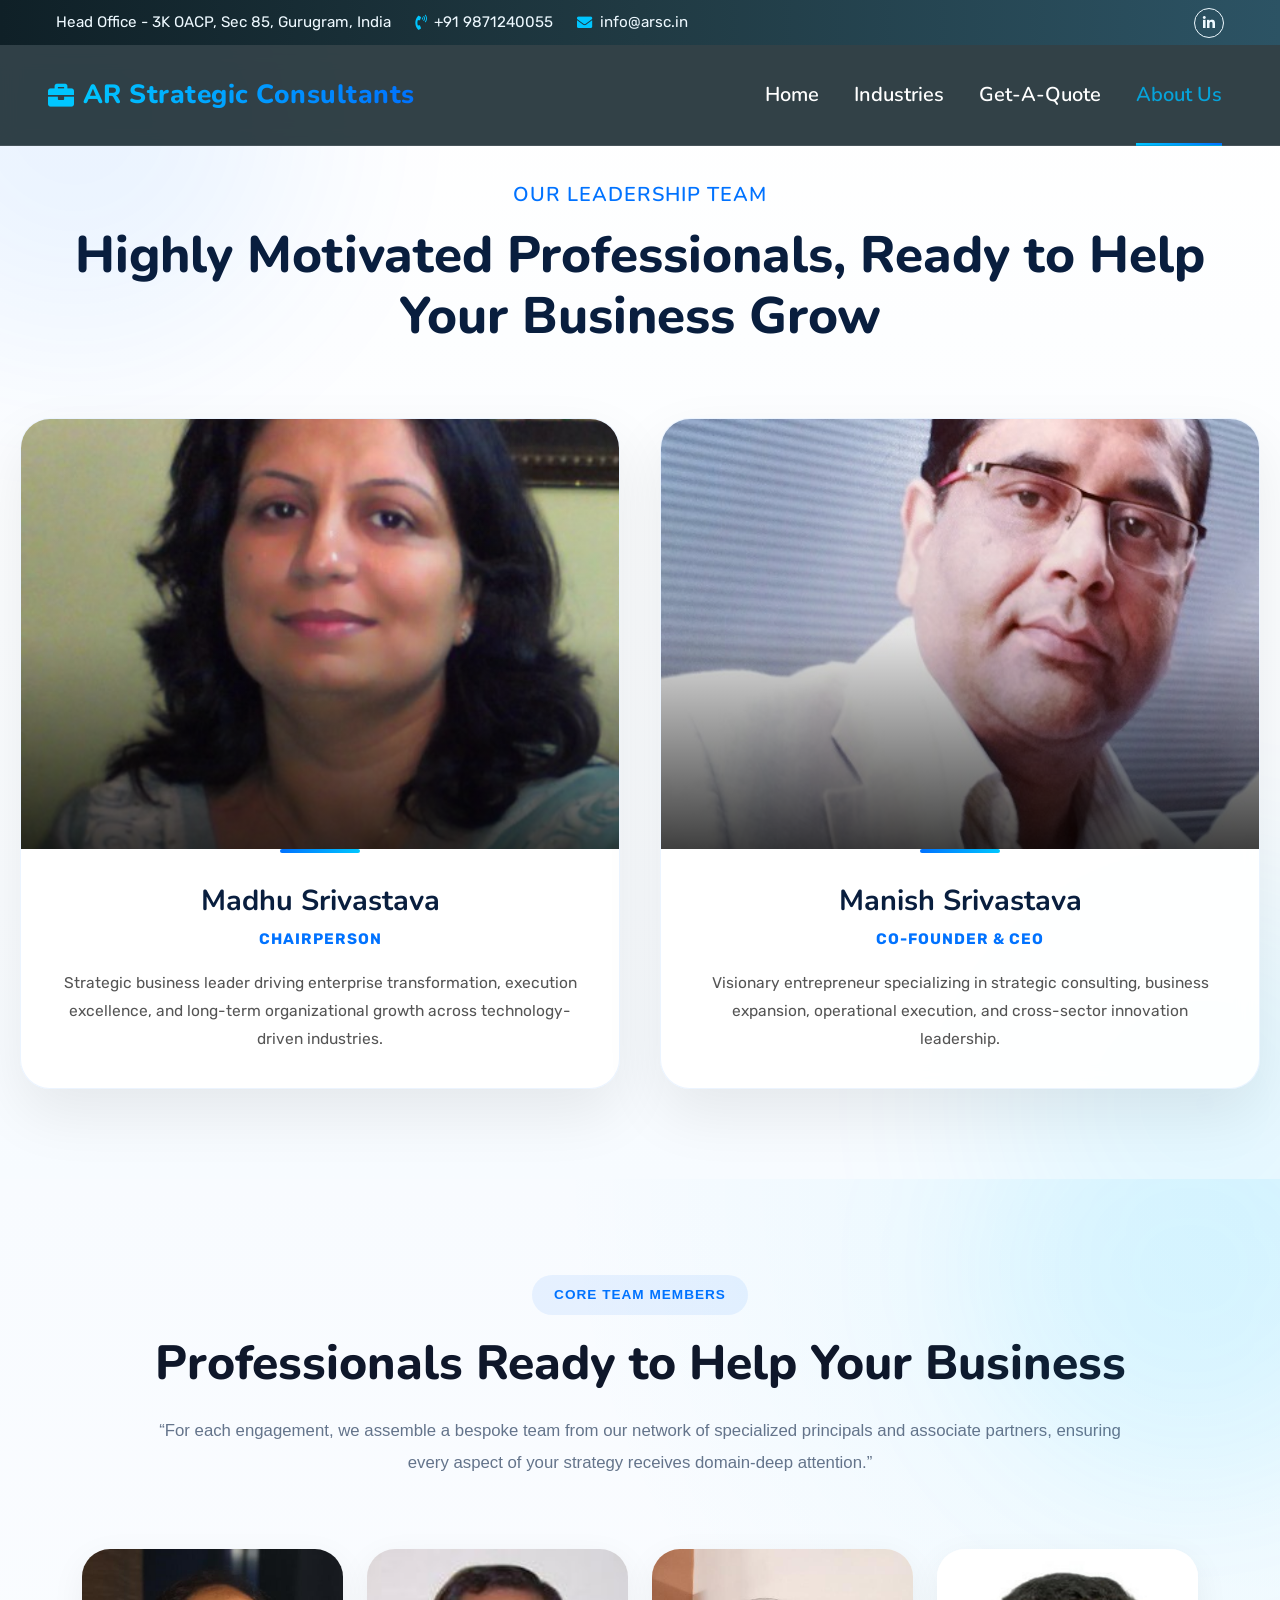
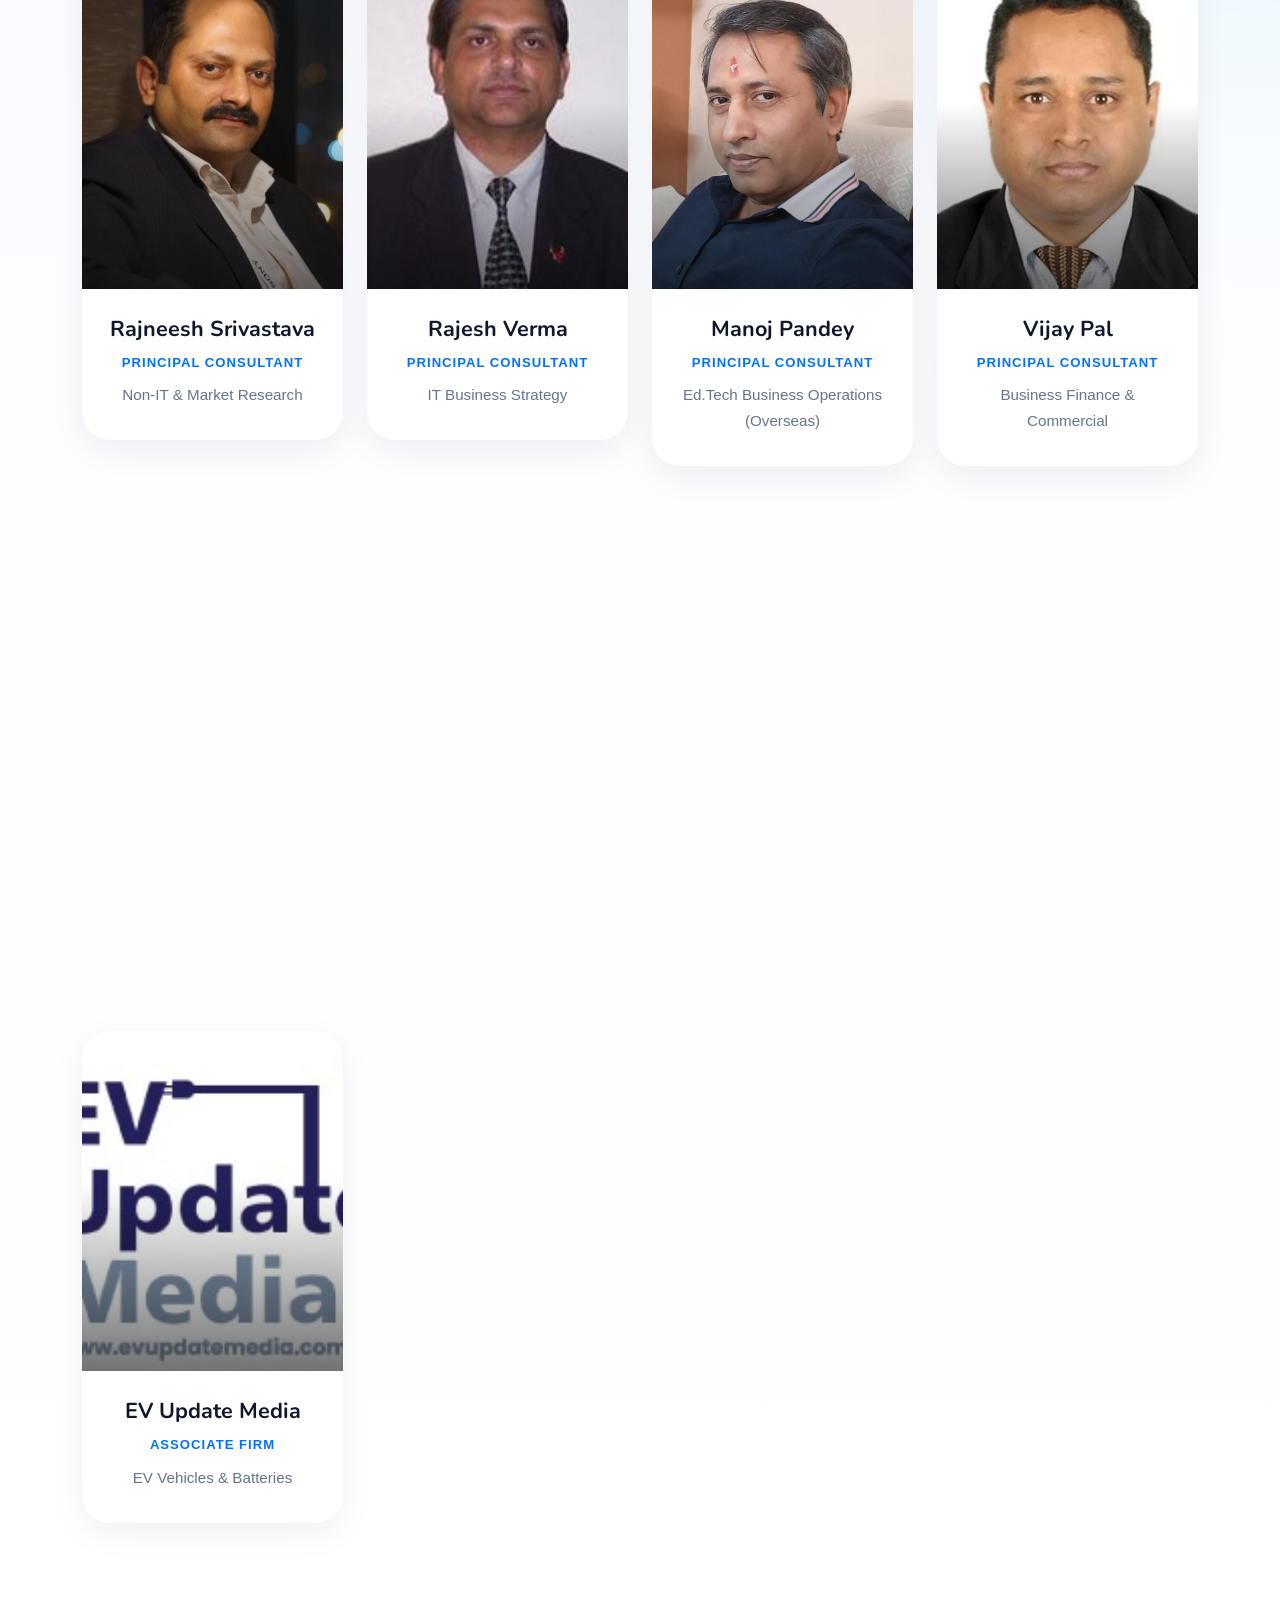
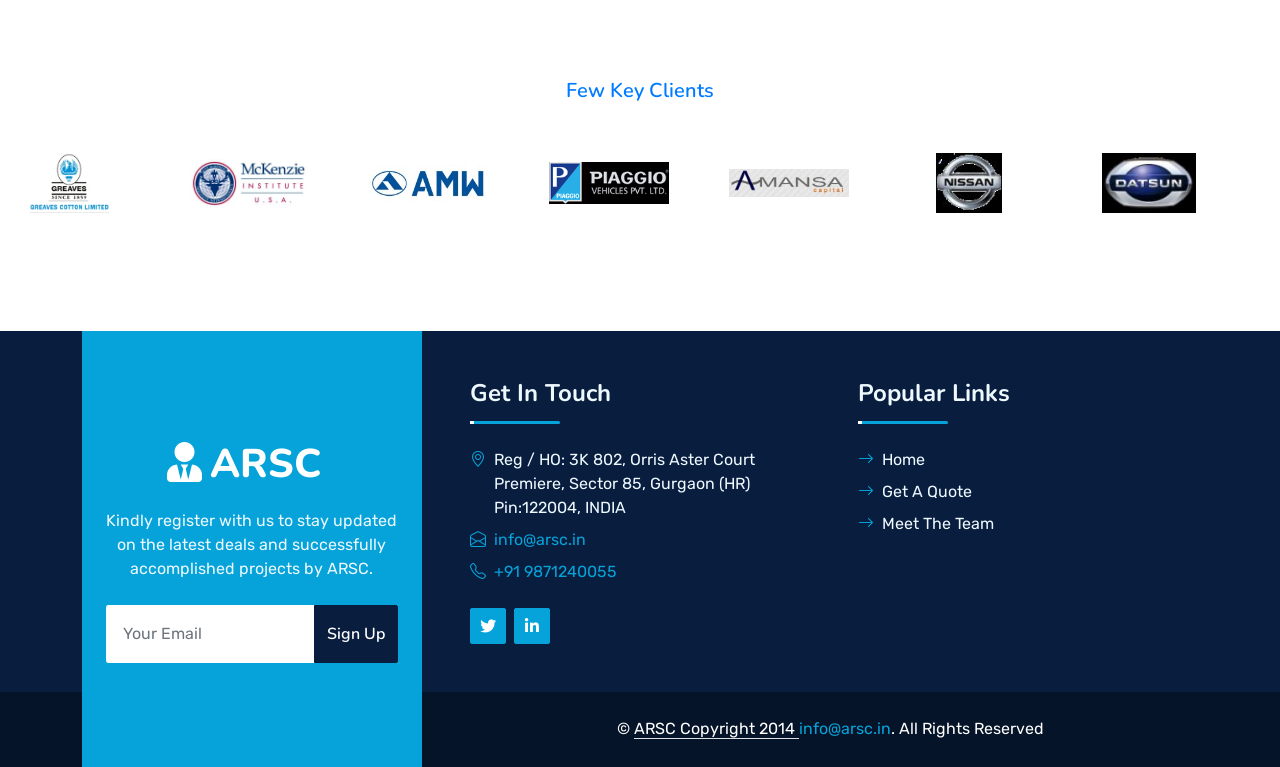
==== commit 16e18971: "Add files via upload" ====
--- a/ARSC-Site _MAY 25/about.html
+++ b/ARSC-Site _MAY 25/about.html
@@ -1078,12 +1078,9 @@
                                 <h4 class="text-light mb-0">Popular Links</h4>
                             </div>
                             <div class="link-animated d-flex flex-column justify-content-start">
-                                <a class="text-light mb-2" href="#"><i class="bi bi-arrow-right text-primary me-2"></i>Home</a>
-                                <a class="text-light mb-2" href="#"><i class="bi bi-arrow-right text-primary me-2"></i>About Us</a>
-                                <a class="text-light mb-2" href="#"><i class="bi bi-arrow-right text-primary me-2"></i>Industries Serve</a>                                
-                                <a class="text-light mb-2" href="#"><i class="bi bi-arrow-right text-primary me-2"></i>Our Services</a>
-                                <a class="text-light mb-2" href="#"><i class="bi bi-arrow-right text-primary me-2"></i>Meet The Team</a>
-                                <a class="text-light mb-2" href="#"><i class="bi bi-arrow-right text-primary me-2"></i>Contact Us</a>
+                                <a class="text-light mb-2" href="index.html"><i class="bi bi-arrow-right text-primary me-2"></i>Home</a>
+                                <a class="text-light mb-2" href="quote.html"><i class="bi bi-arrow-right text-primary me-2"></i>Get A Quote</a>
+                                <a class="text-light mb-2" href="about.html"><i class="bi bi-arrow-right text-primary me-2"></i>Meet The Team</a>
                             </div>
                         </div>
                     </div>
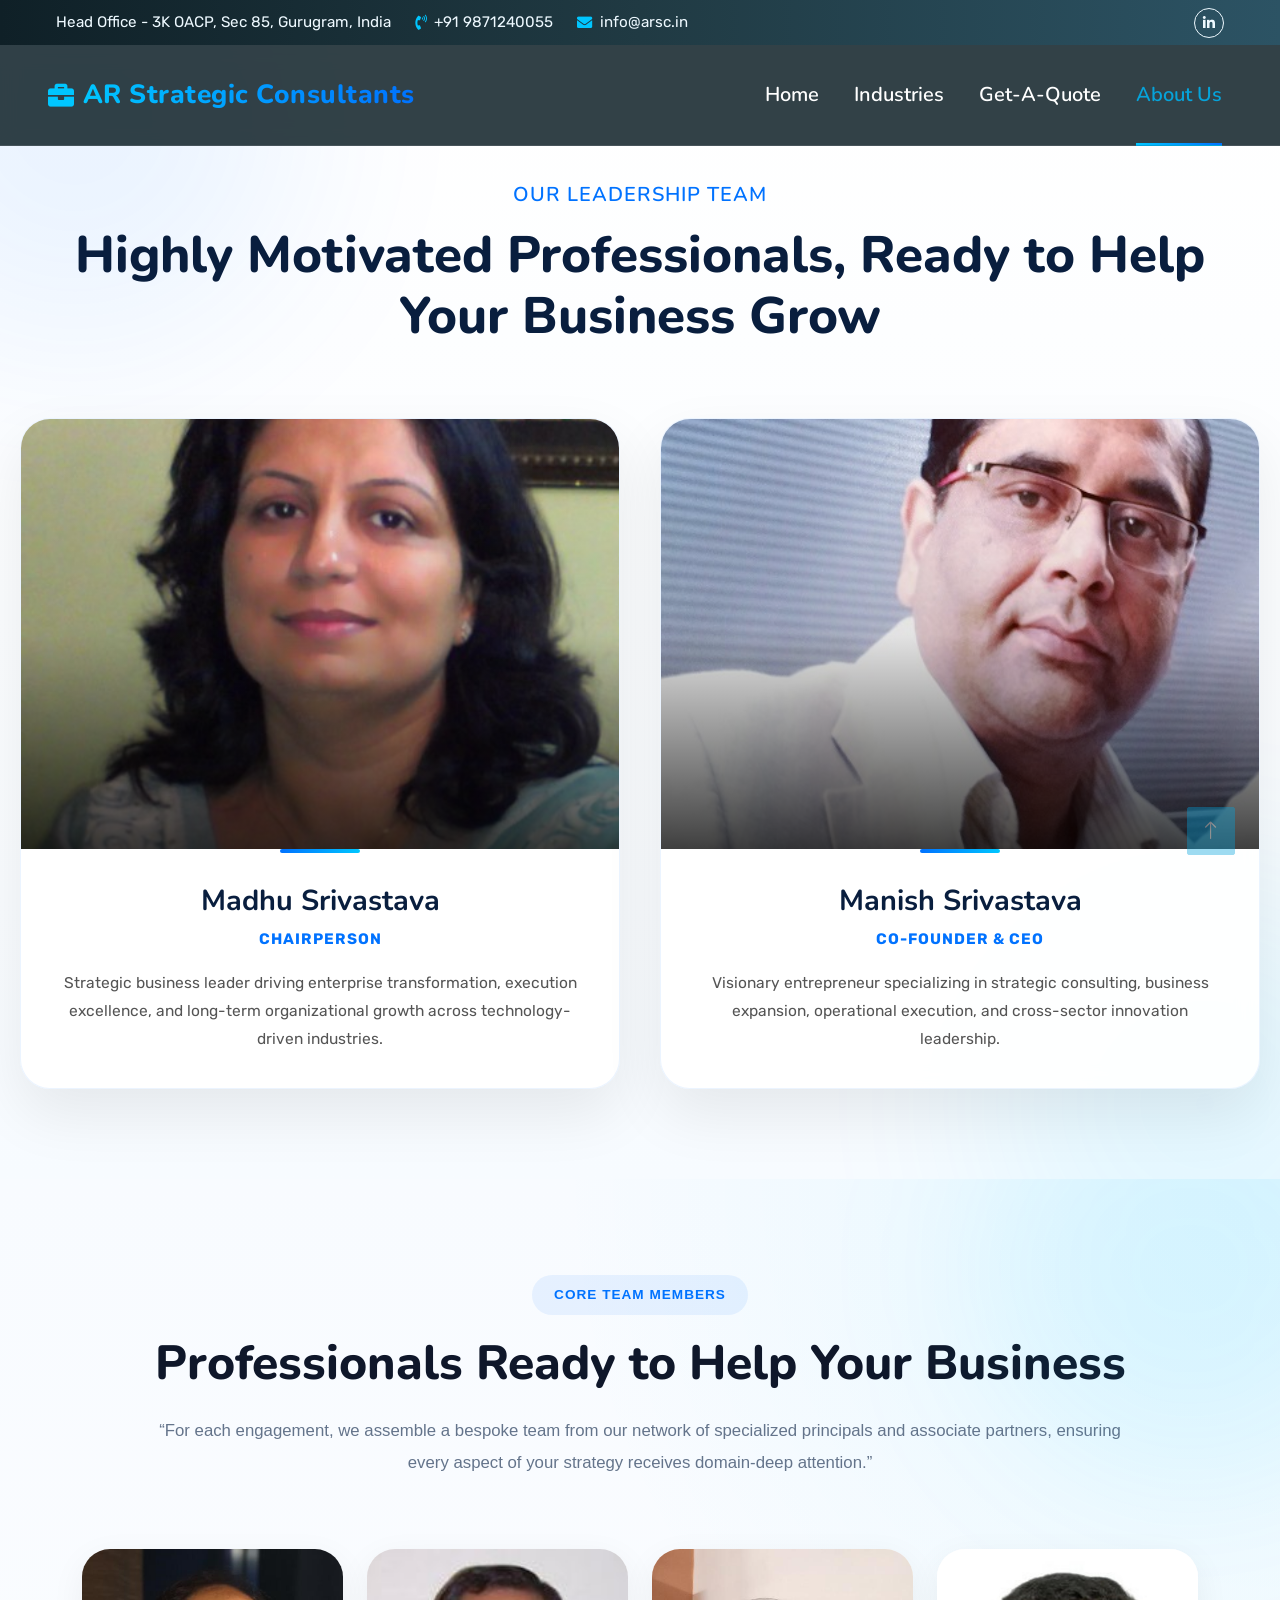
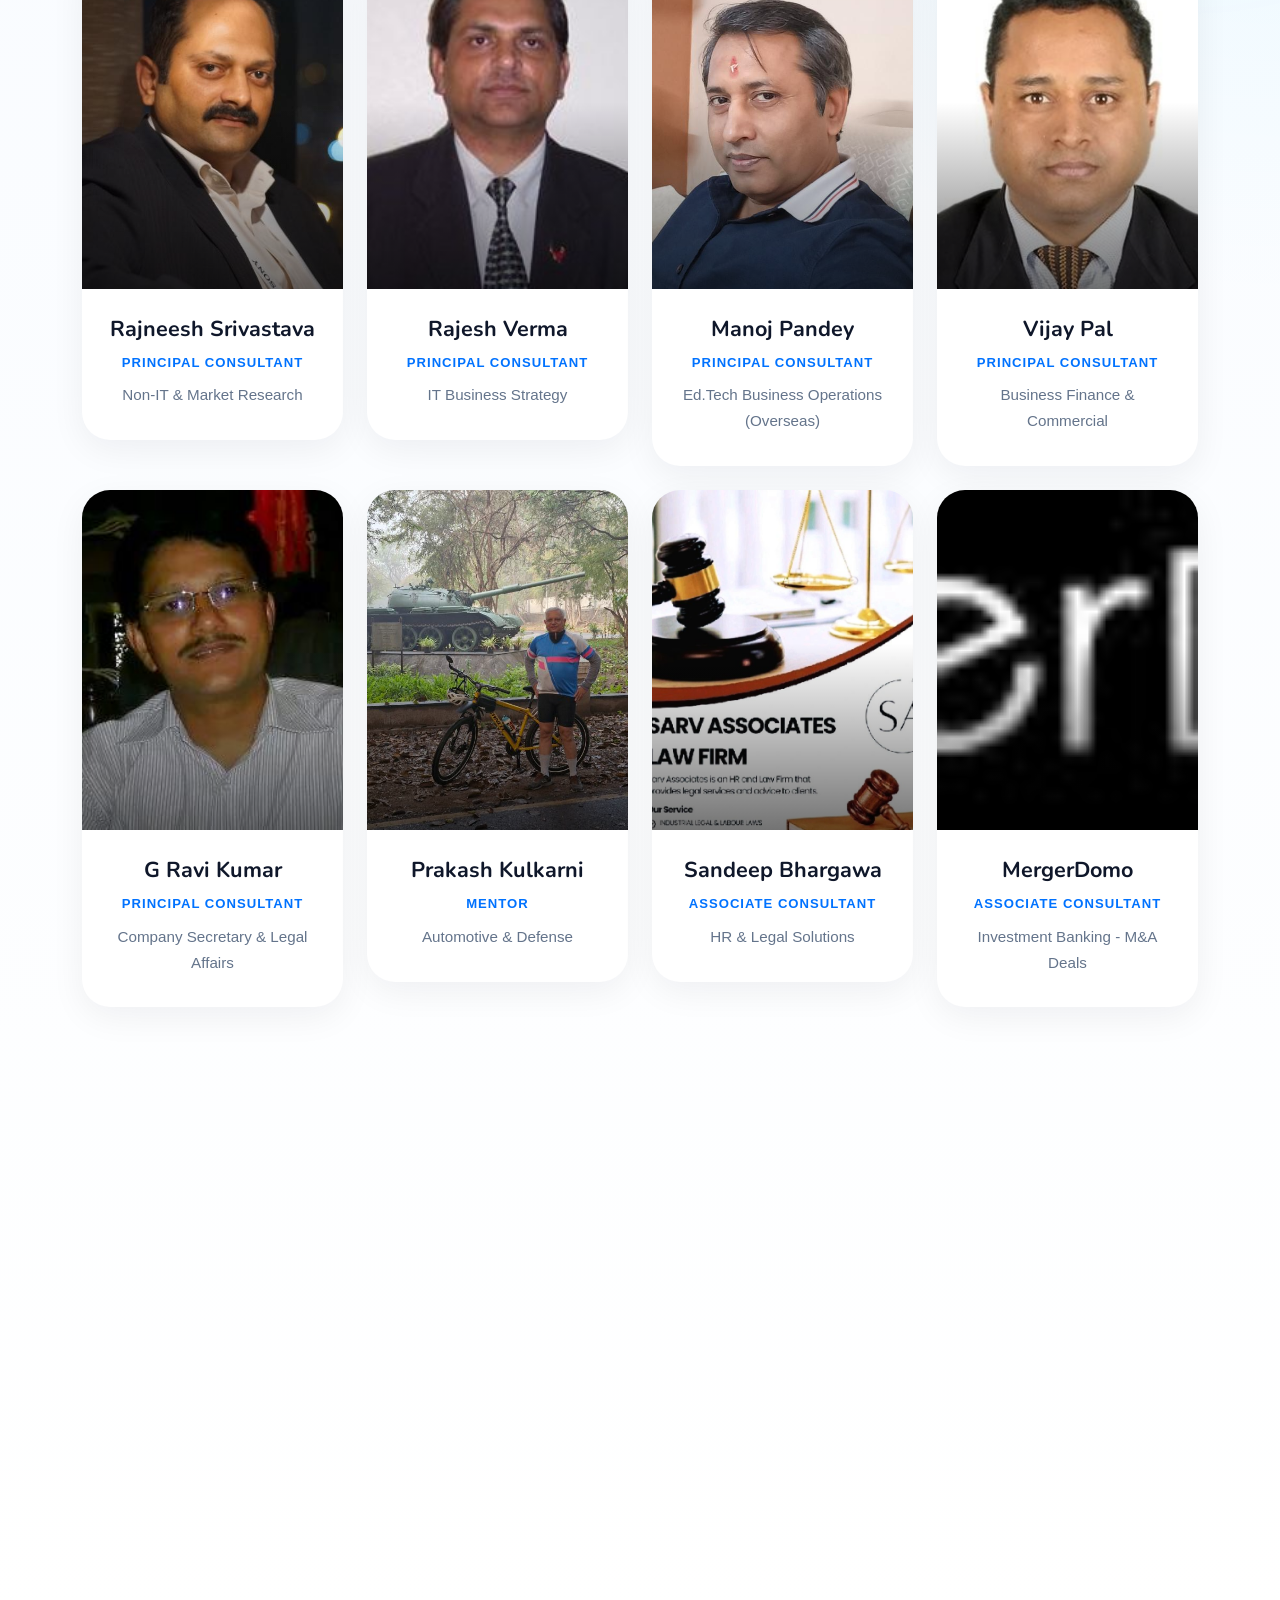
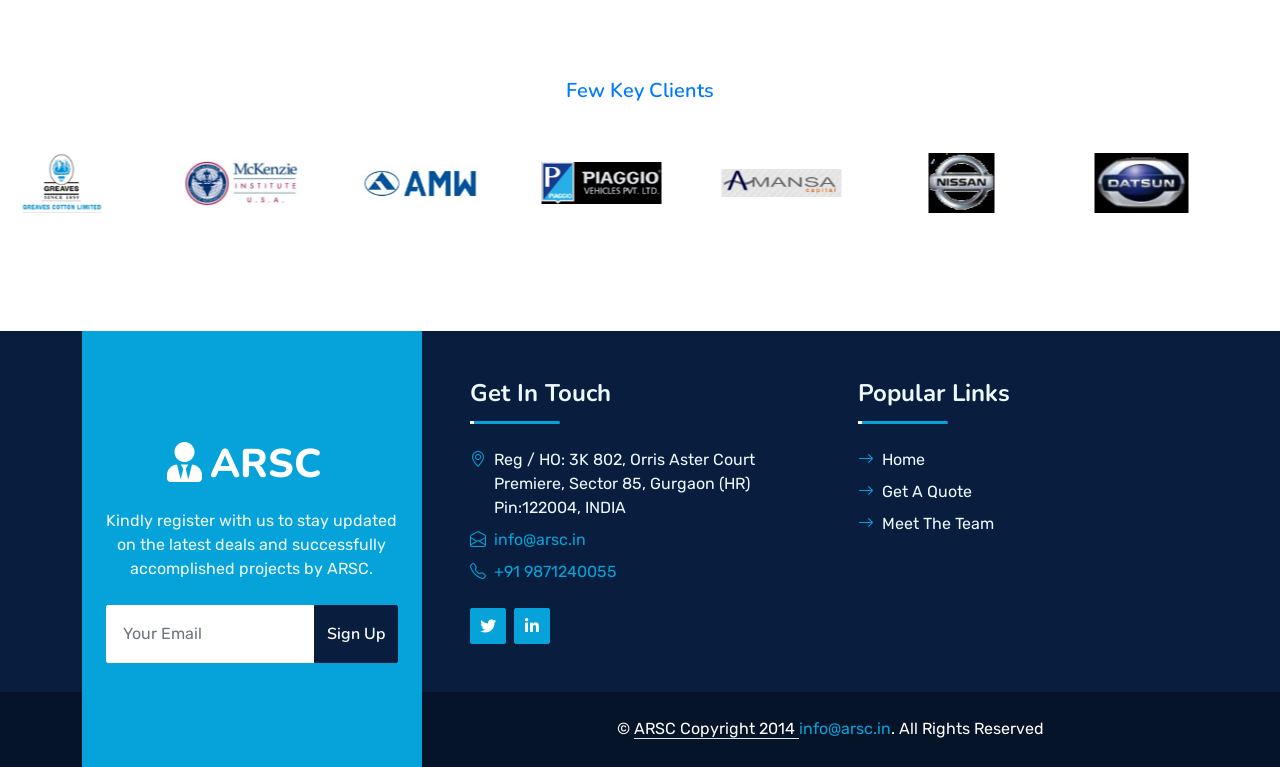
==== commit 56c84429: "Add files via upload" ====
--- a/ARSC-Site _MAY 25/about.html
+++ b/ARSC-Site _MAY 25/about.html
@@ -5,8 +5,9 @@
     <meta charset="utf-8">
     <title>AR Strategic Consultants</title>
     <meta content="width=device-width, initial-scale=1.0" name="viewport">
-    <meta content="Free HTML Templates" name="keywords">
-    <meta content="Free HTML Templates" name="description">
+ <meta content="ARSC India" name="keywords">
+    <meta content="AR Strategic Consultants is a leading management consulting firm in India, providing strategic advice and solutions to businesses across various industries." name="description">
+
 
     <!-- Favicon -->
     <link href="img/favicon.ico" rel="icon">
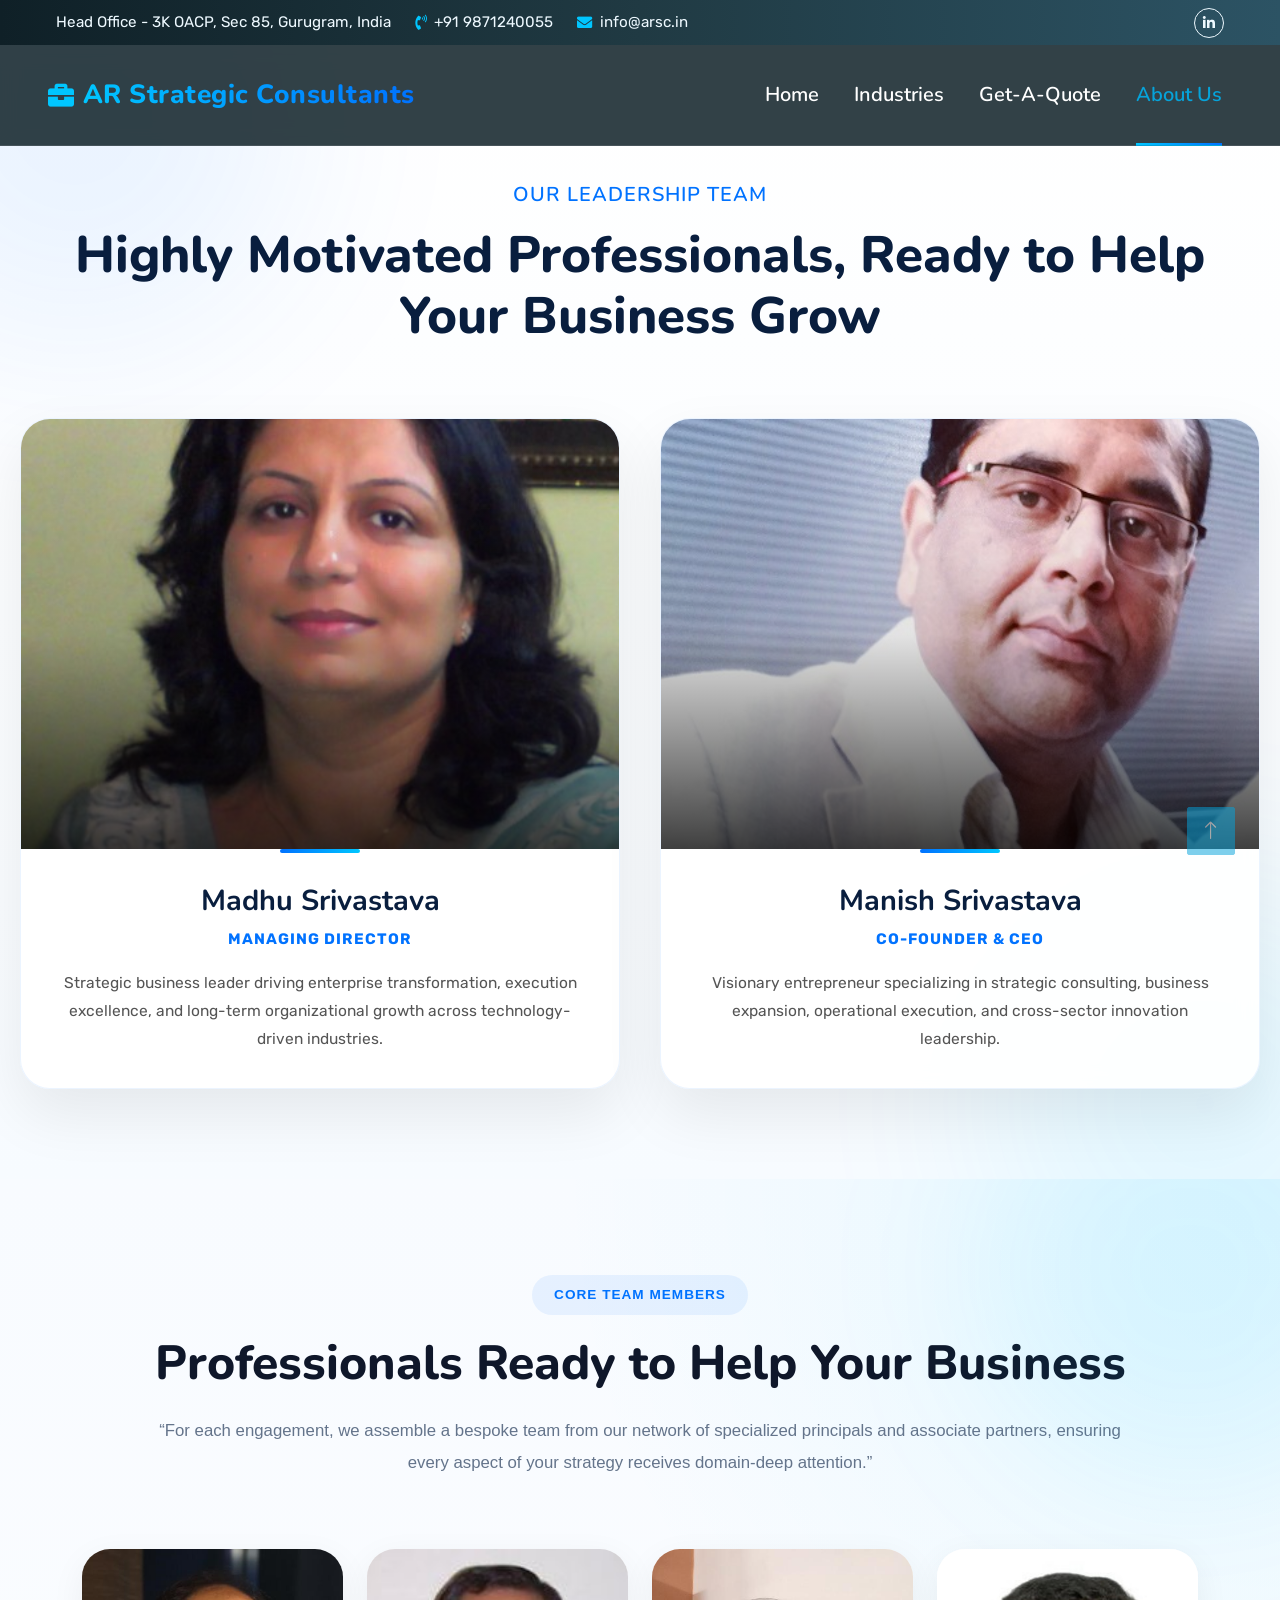
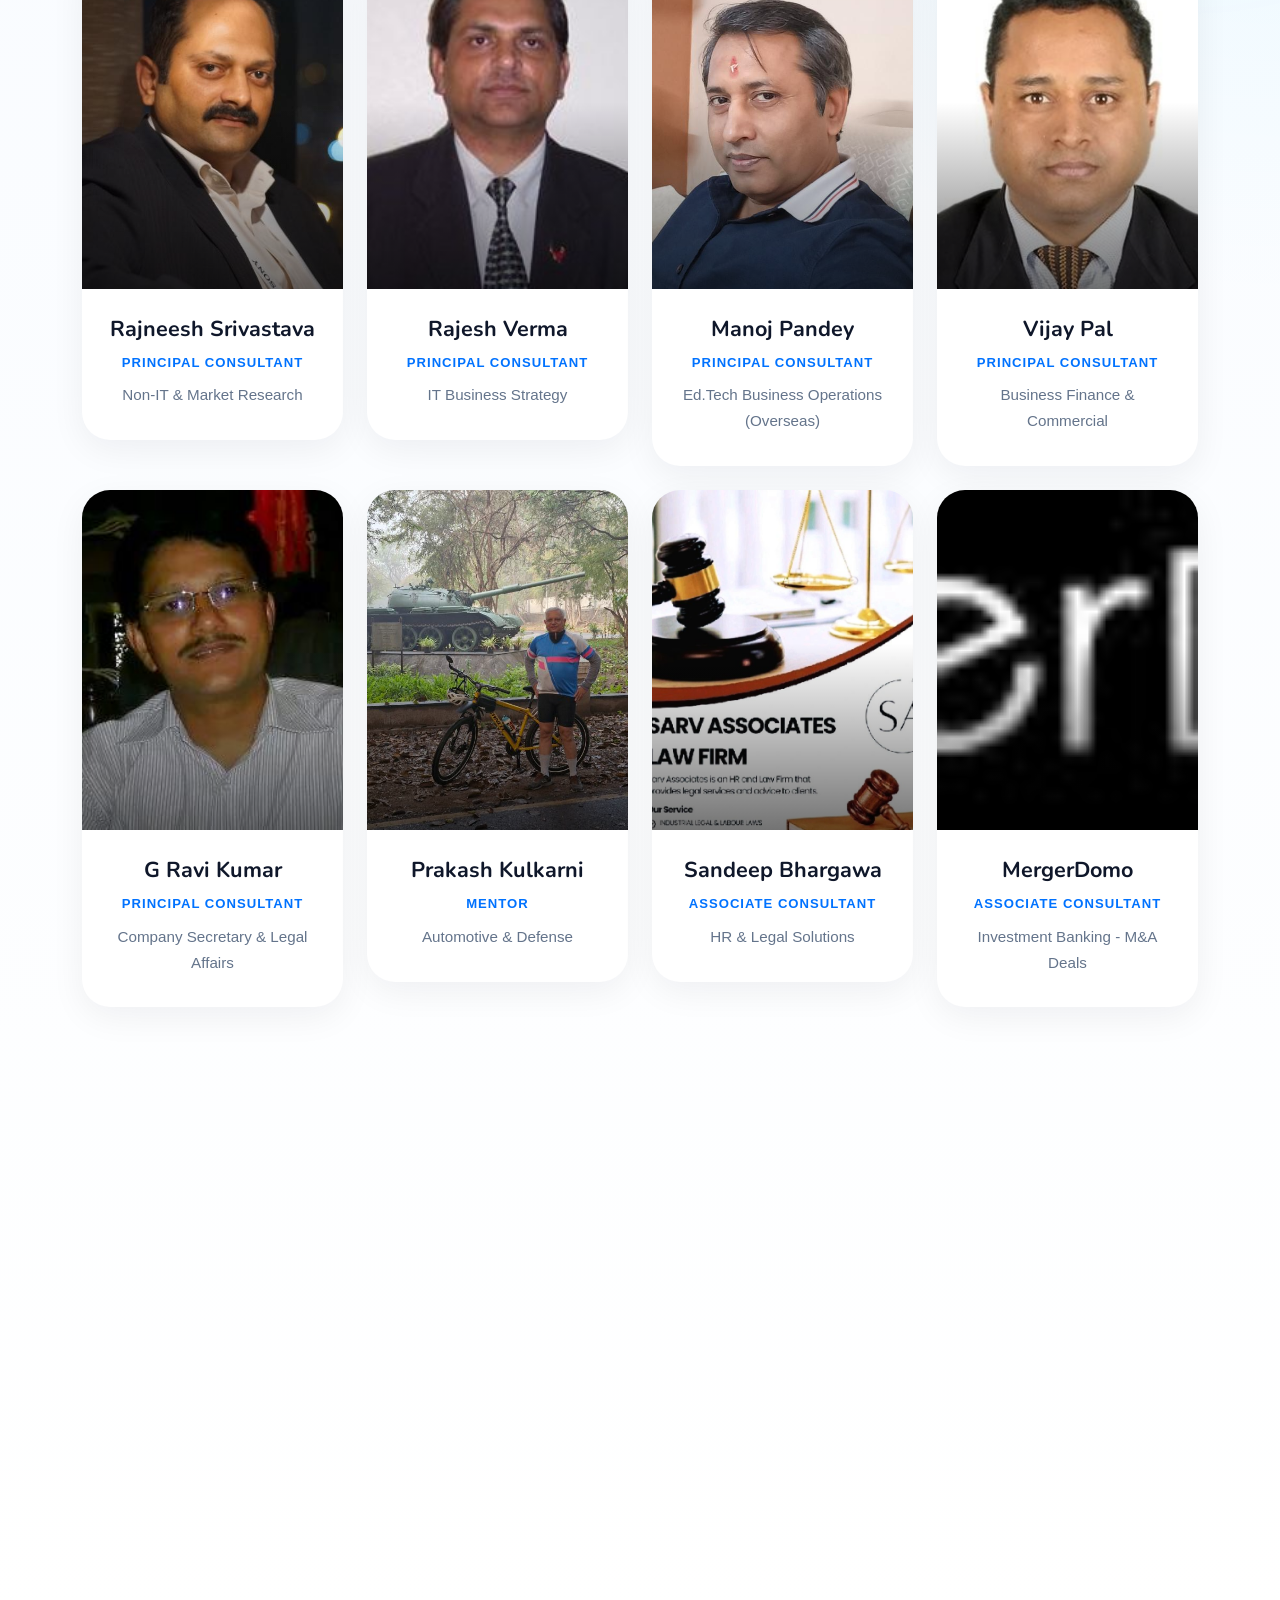
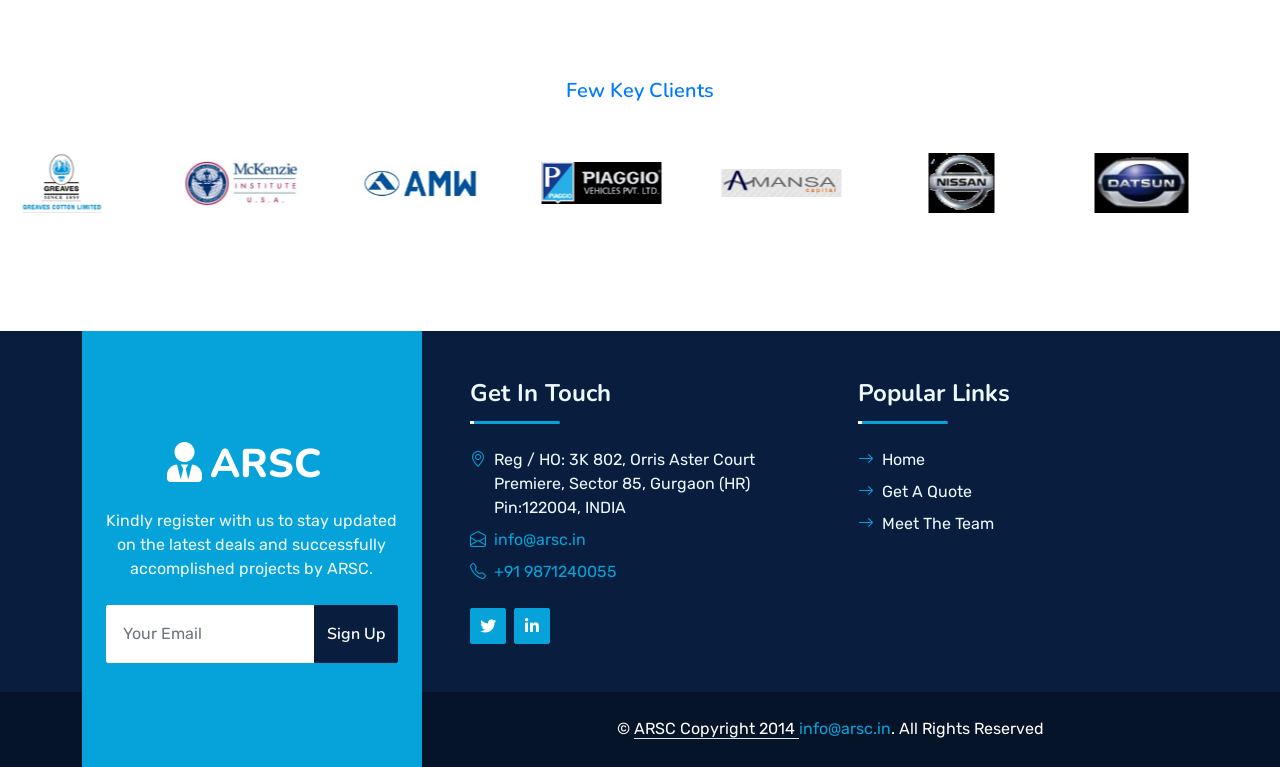
==== commit cfba145c: "Add files via upload" ====
--- a/ARSC-Site _MAY 25/about.html
+++ b/ARSC-Site _MAY 25/about.html
@@ -377,7 +377,7 @@
 
 {
 name:"Madhu Srivastava",
-role:"Chairperson",
+role:"Managing Director",
 image:"img/team-5.jpeg",
 desc:"Strategic business leader driving enterprise transformation, execution excellence, and long-term organizational growth across technology-driven industries."
 },
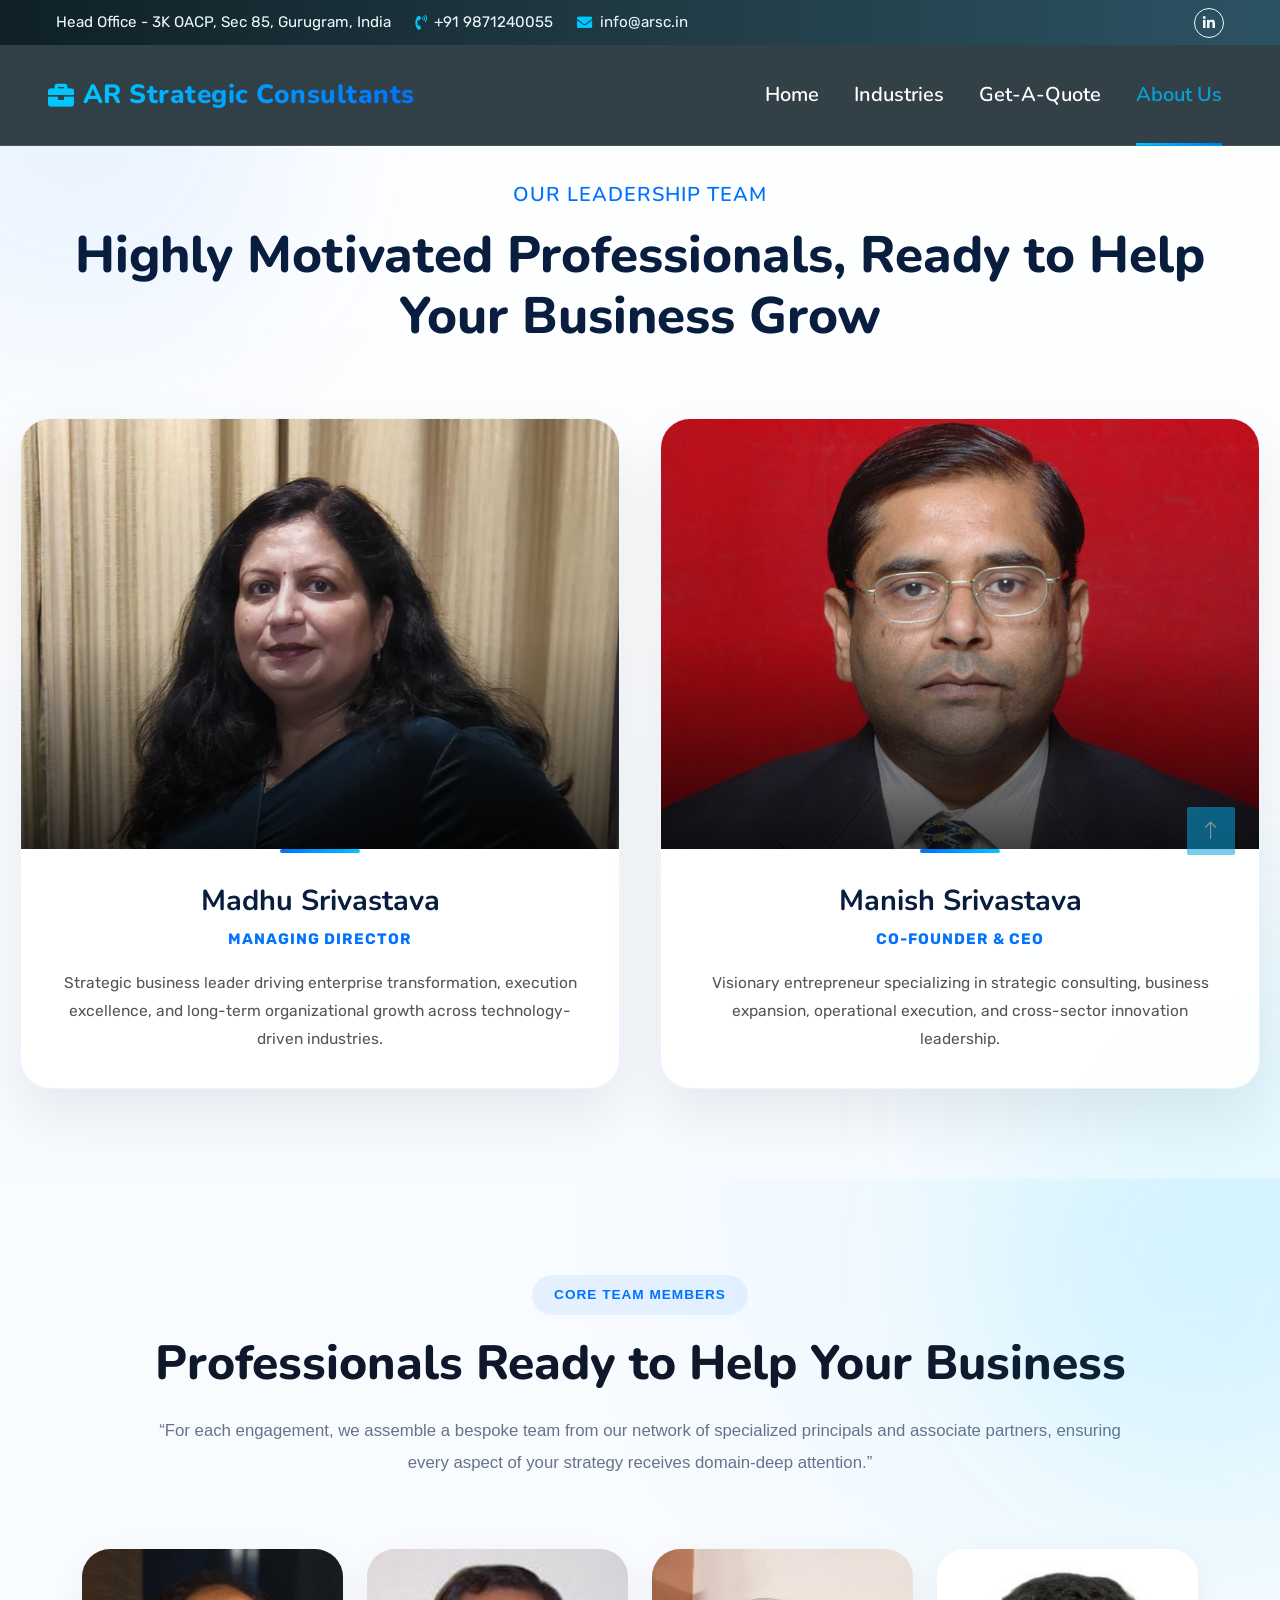
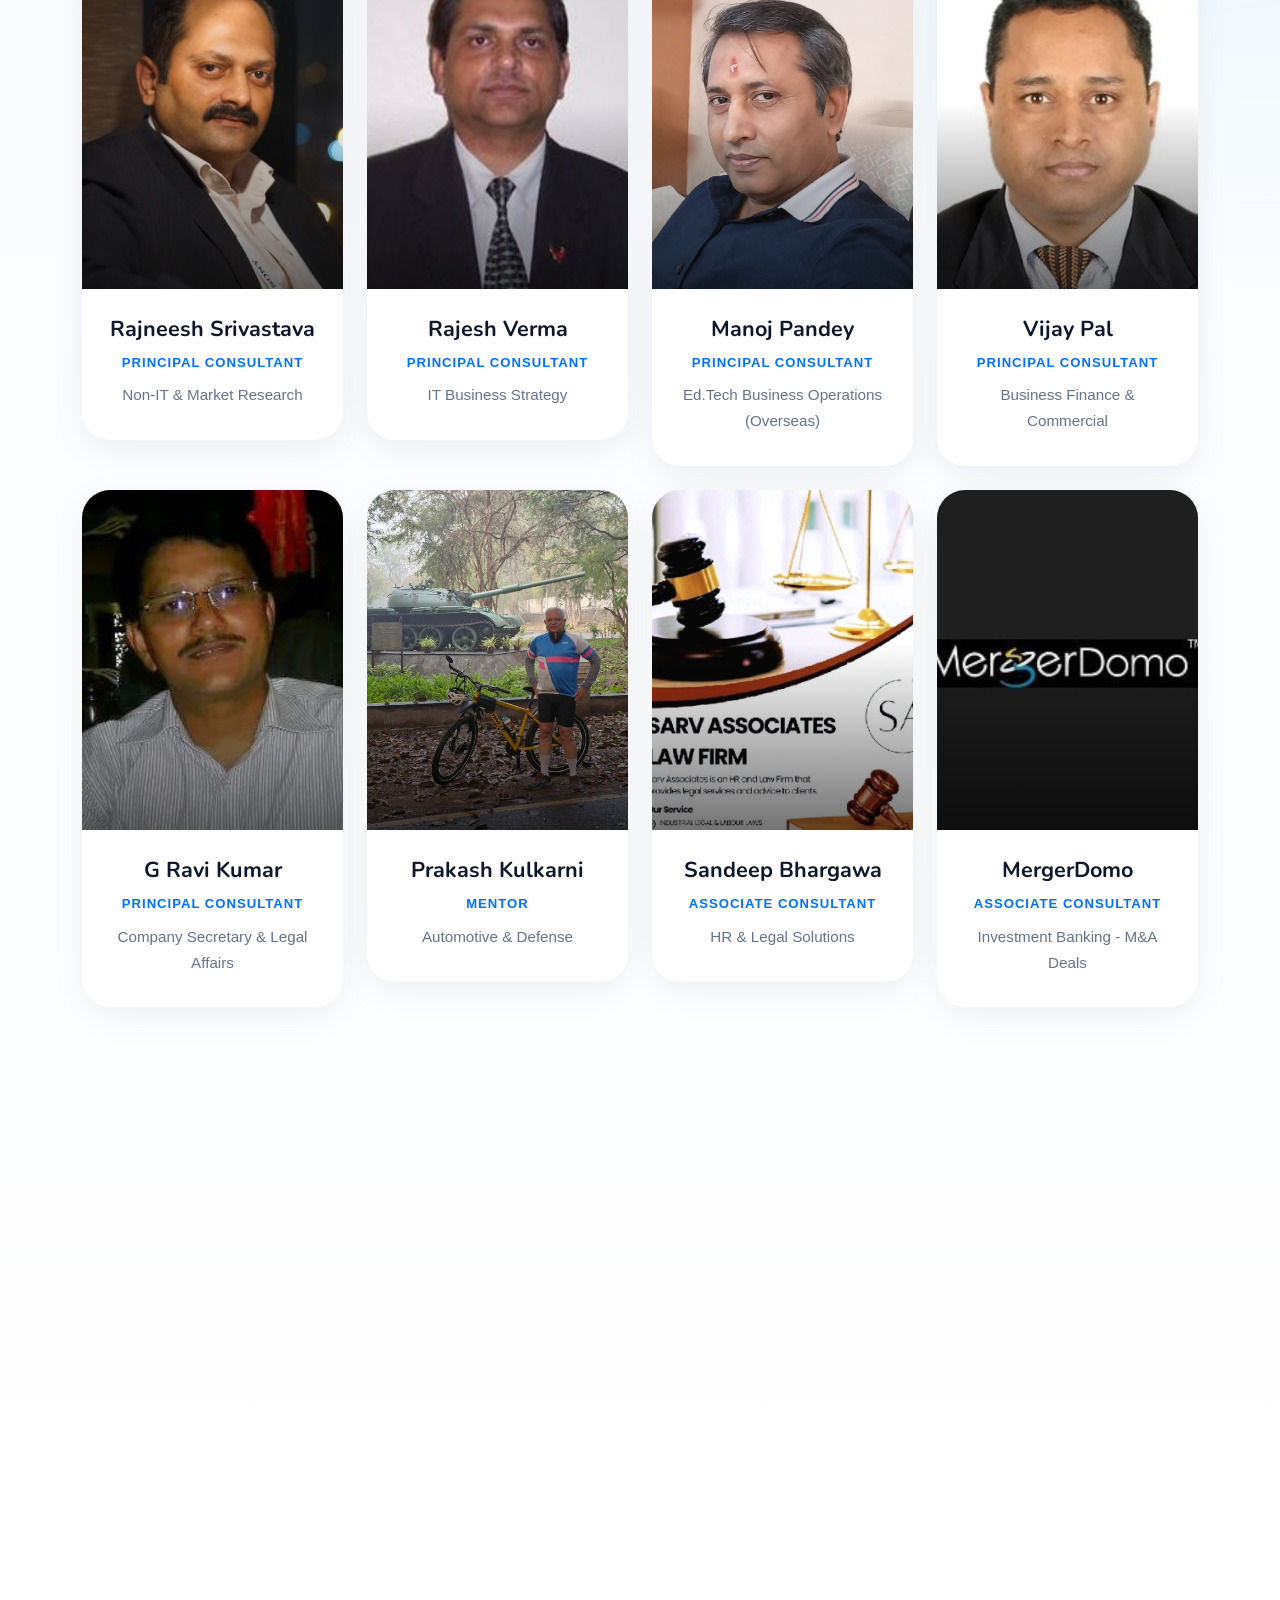
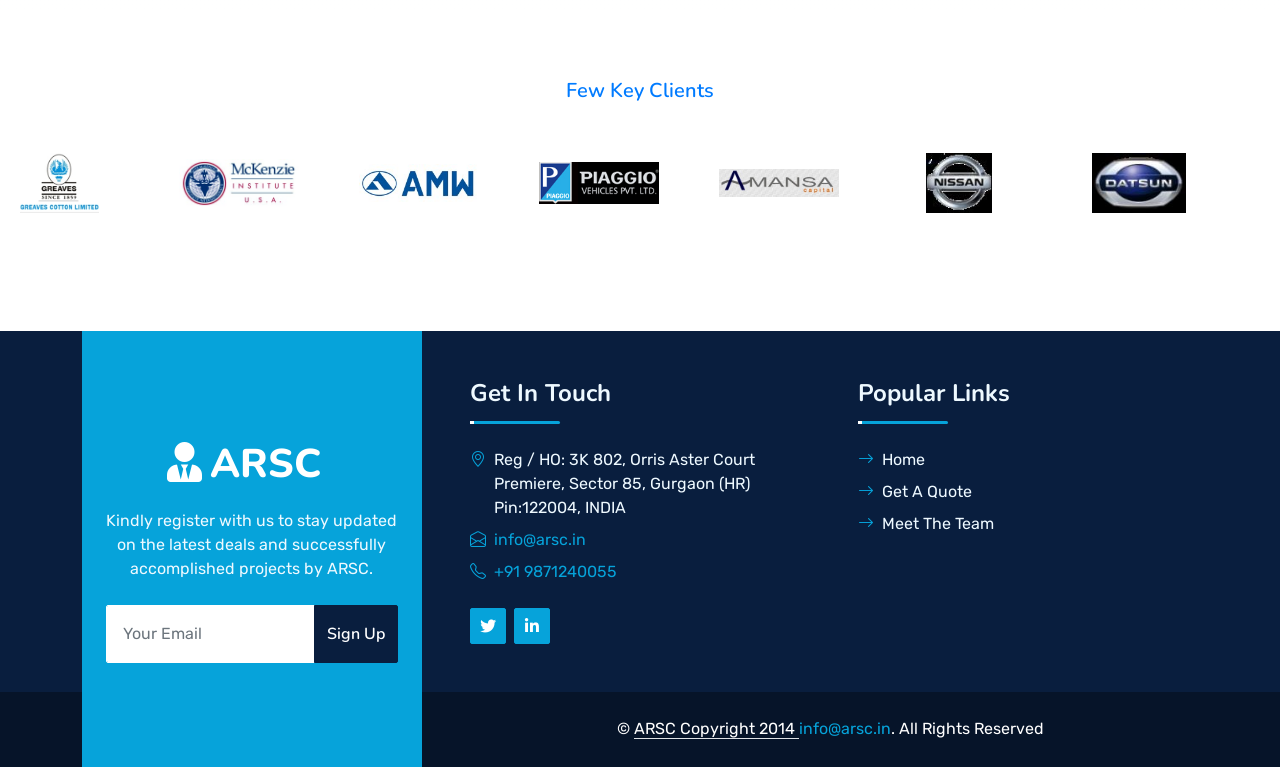
==== commit c28ed433: "Add files via upload" ====
--- a/ARSC-Site _MAY 25/about.html
+++ b/ARSC-Site _MAY 25/about.html
@@ -385,7 +385,7 @@
 {
 name:"Manish Srivastava",
 role:"Co-Founder & CEO",
-image:"img/team-1.jpg",
+image:"img/Manish_dp.jpeg",
 desc:"Visionary entrepreneur specializing in strategic consulting, business expansion, operational execution, and cross-sector innovation leadership."
 }
 
--- a/ARSC-Site _MAY 25/css/style.css
+++ b/ARSC-Site _MAY 25/css/style.css
@@ -648,6 +648,12 @@
     text-shadow: 0 2px 10px rgba(0,0,0,0.6); /* improves readability */
 }
 
+/* Ensure carousel spans full viewport height */
+#header-carousel {
+    min-height: 100vh;
+    overflow: hidden;
+}
+
 /* Optional: slightly brighter small heading */
 #header-carousel h5 {
     letter-spacing: 2px;
